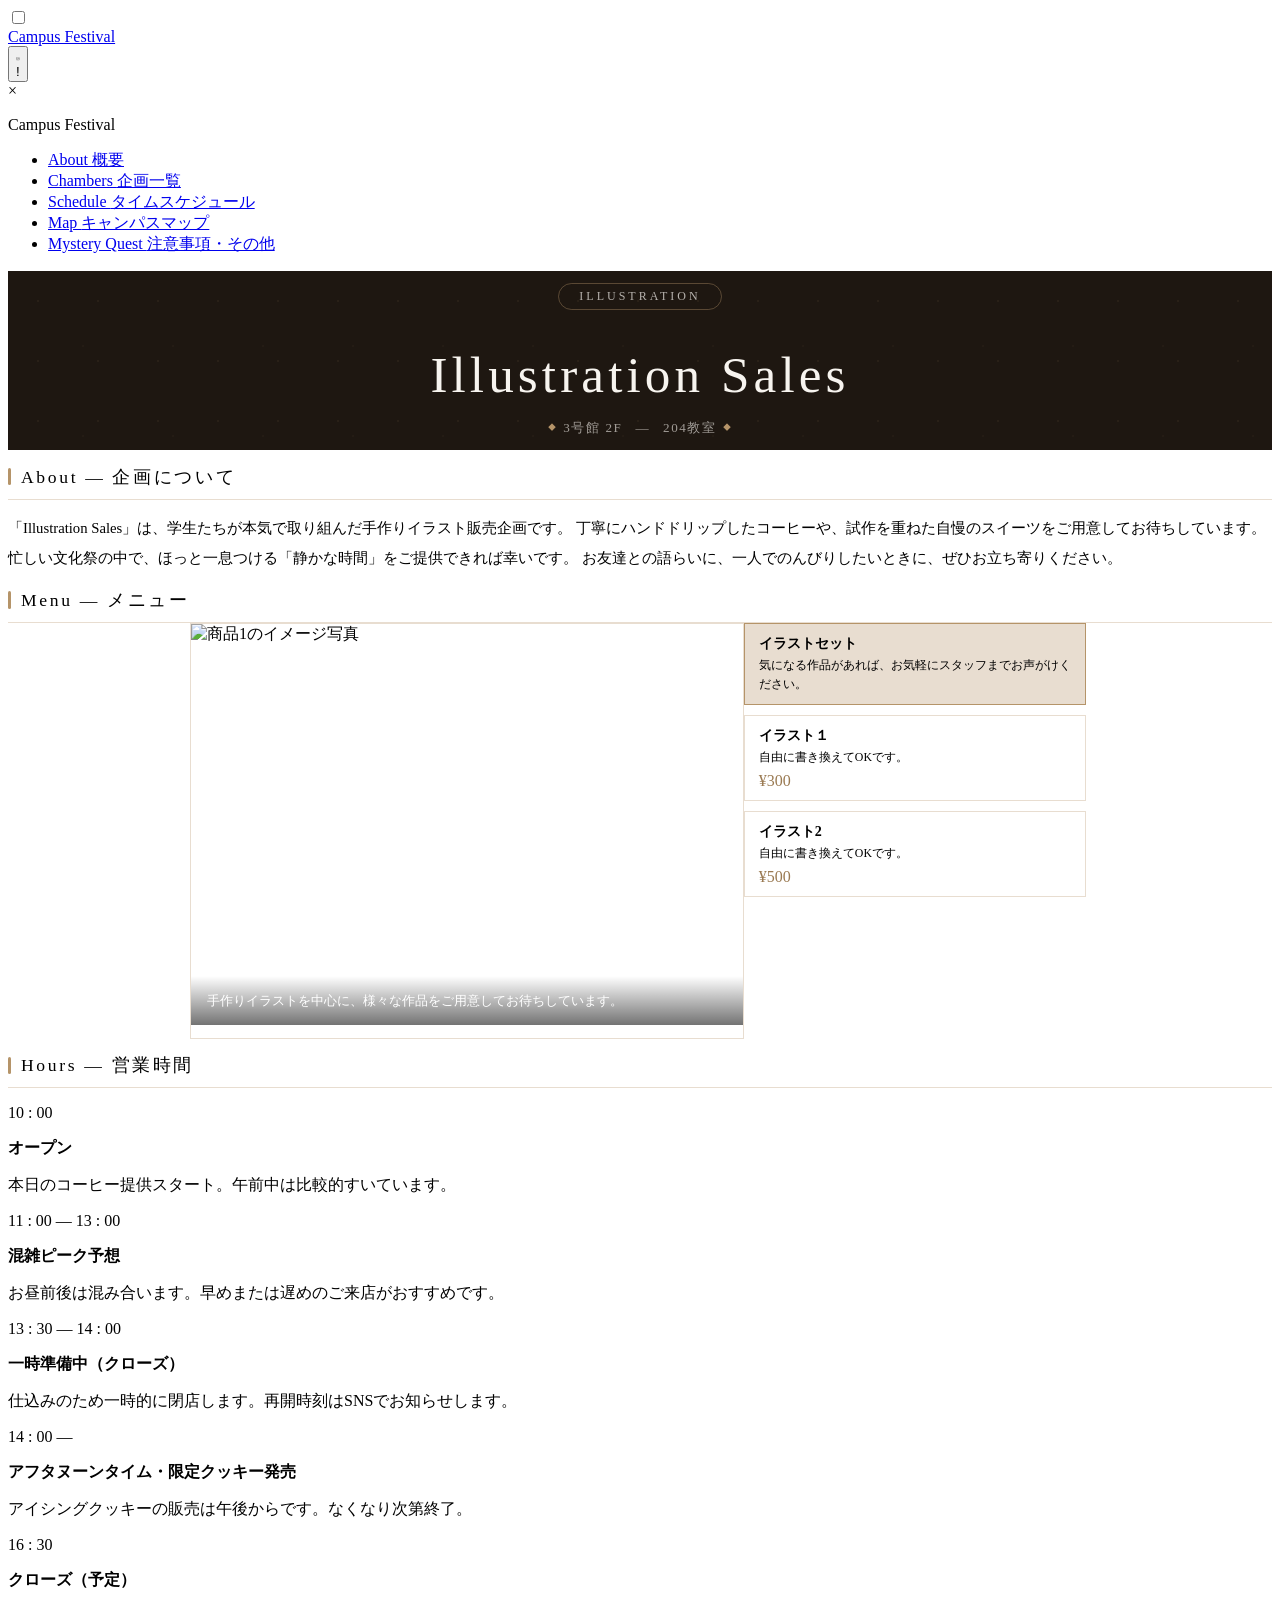
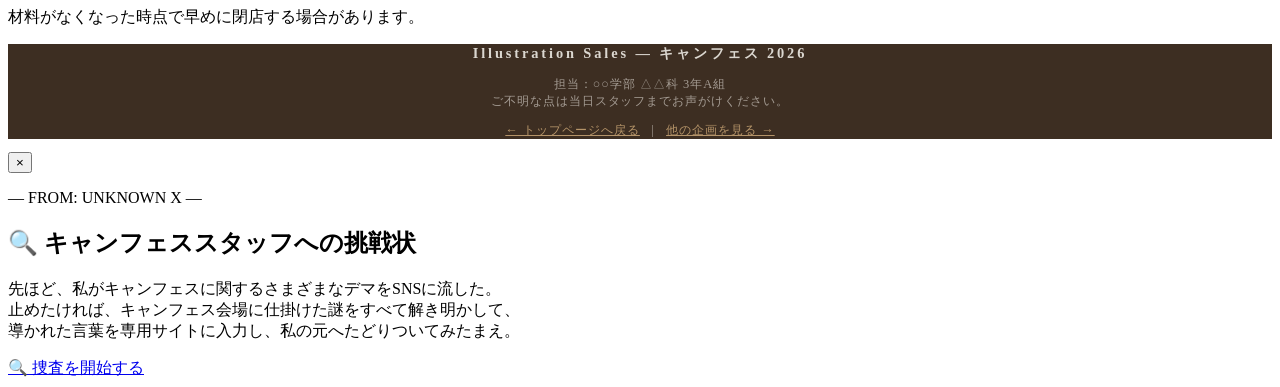
==== pages/art-exhibit/index.html @ 23dd0e2f "手紙アイコン＋モーダルをJS自動生成方式にリファクタリング 各ページに直書きされていたナビアイコン・モーダルHTMLを js/letter-modal.js が実行時に動的生成する方式に変更。ページ全" ====
<!DOCTYPE html>
<html lang="ja">
<head>
  <meta charset="UTF-8">
  <meta name="viewport" content="width=device-width, initial-scale=1.0">
  <!--
  ✏️ 【編集ガイド】meta description
     検索エンジンやSNSでシェアされたときに表示される説明文です。
     企画の内容・場所・見どころを110文字程度で書いてください。
  -->
  <meta name="description" content="Illustration Sales — キャンフェス2026の企画紹介ページ。様々なイラストをご用意してお待ちしています。2階 204教室にてオープン。">

  <!--
  ✏️ 【編集ガイド】ページタイトル
     「企画名 | 文化祭名」の形式で書くと分かりやすいです。
  -->
  <title>Illustration Sales | キャンフェス 2026</title>

  <!--
  ✏️ 【編集ガイド】スタイルシートの読み込み
     ① common.css → サイト全体の共通デザイン（触らなくてOK）
     ② style.css  → このページ専用のスタイル（配色などを変えたいときに編集）

     ★ このページを別のフォルダにコピーした場合は、
       ../../css/common.css のパスが正しいか確認してください。
       （pages/自分のフォルダ名/ に置いた場合は変更不要です）
  -->
  <link rel="stylesheet" href="../../css/common.css">
  <!-- 🔒 触らないでください（全ページ共通・謎解き機能）：封筒モーダルスタイル -->
  <link rel="stylesheet" href="../../css/letter-modal.css">
  <link rel="stylesheet" href="style.css">

  <!--
  ✏️ 【編集ガイド】ヒーロー（タイトル部分）の背景動画
     ① <source src="images/hero-bg.mp4" ...> の部分を、実際の動画ファイルのパスに書き換えてください。
        （動画はこのHTMLと同じ階層に images フォルダを作って入れるのがおすすめです）
     ② poster="images/hero-bg.jpg" は、動画が読み込まれるまでの間に表示される画像です。
        （なくてもOKですが、あると読み込み中も自然に見えます）
     ③ rgba(0, 0, 0, 0.5) の 0.5 の数値（0〜1）を変えると、暗さの濃さを調整できます。
        数値を大きくするほど暗く、小さくするほど明るくなります。
     ④ 動画ファイルは容量が大きくなりがちなので、10MB前後に収まるように
        圧縮・トリミングしておくと表示がスムーズです。
  -->
  <style>
    .page-hero {
      position: relative;
      overflow: hidden;
    }
    .page-hero__bg-video {
      position: absolute;
      top: 50%;
      left: 50%;
      min-width: 100%;
      min-height: 100%;
      width: auto;
      height: auto;
      transform: translate(-50%, -50%);
      object-fit: cover;
      z-index: 0;
      pointer-events: none;
    }
    .page-hero__overlay {
      position: absolute;
      inset: 0;
      background: rgba(0, 0, 0, 0.5);
      z-index: 1;
    }
    .page-hero__tag,
    .page-hero__title,
    .page-hero__place {
      position: relative;
      z-index: 2;
    }
  </style>
</head>
<body>

  <!-- ========================================================
       ナビゲーションバー（ハンバーガーメニュー付き）
       ========================================================
  ✅ 【編集ガイド】
     .site-nav__logo のテキストをサイト名に変えてください。
     ハンバーガーアイコンの構造は変えないでください。
  ======================================================== -->

  <!-- ファイルの先頭には必ずこの非表示チェックボックスを配置してください（メニュー開閉の制御用） -->
  <input type="checkbox" id="nav-toggle" class="nav-toggle" aria-hidden="true">

  <nav class="site-nav" aria-label="サイトナビゲーション">
    <div class="site-nav__inner">
      <!-- サイト名（クリックでトップページへ戻る） -->
      <!-- ✅ ここのテキストを文化祭名に変えてください -->
      <div class="site-nav__logo">
        <a href="../../index.html">Campus Festival</a>
      </div>

      <!-- ハンバーガーアイコン（<label> で checkbox と連動） -->
      <label for="nav-toggle" class="site-nav__hamburger" aria-label="メニューを開く">
        <span></span>
        <span></span>
        <span></span>
      </label>
    </div>
  </nav>

  <!-- メニューパネル（右側からスライドイン） -->
  <div class="nav-menu" role="dialog" aria-modal="true" aria-label="サイトメニュー">
    <!-- ✕ 閉じるボタン -->
    <label for="nav-toggle" class="nav-menu__close" aria-label="メニューを閉じる">×</label>
    <!-- メニュー内のサイト名 -->
    <p class="nav-menu__logo">Campus Festival</p>
    <nav aria-label="バーガーメニュー">
      <ul class="nav-menu__list">
        <!-- ✅ メニュー項目・リンク先は以下を変更してください。
             href はメインページの各セクションへのリンクです。 -->
        <li>
          <a href="../../index.html#top" class="nav-menu__link">
            About
            <span>概要</span>
          </a>
        </li>
        <li>
          <a href="../../index.html#projects" class="nav-menu__link">
            Chambers
            <span>企画一覧</span>
          </a>
        </li>
        <li>
          <a href="../../index.html#schedule" class="nav-menu__link">
            Schedule
            <span>タイムスケジュール</span>
          </a>
        </li>
        <li>
          <a href="../../index.html#map" class="nav-menu__link">
            Map
            <span>キャンパスマップ</span>
          </a>
        </li>
        <li>
          <a href="../../index.html#caution" class="nav-menu__link">
            Mystery Quest
            <span>注意事項・その他</span>
          </a>
        </li>
      </ul>
    </nav>
  </div>
  <!-- /nav-menu -->

  <!-- 背景暗転（クリックでメニューを閉じる） -->
  <label for="nav-toggle" class="nav-menu__backdrop" aria-hidden="true"></label>

  <!-- ========================================================
       企画ヒーローヘッダー
       ========================================================
  ✏️ 【編集ガイド】ヘッダーの変更方法
     以下の3か所を書き換えてください：
     1. .page-hero__tag  → 企画の種類（例：Café / Exhibition / Game）
     2. .page-hero__title → 企画名（日本語・英語どちらでも可）
     3. .page-hero__place → 開催場所（建物・教室番号）

     背景色を変えたいとき → style.css の --page-hero-bg を変更
  ======================================================== -->
  <header class="page-hero" id="top">

    <!-- ✏️ 背景動画（自動再生・音なし・ループ再生の設定です）
         src の部分を実際の動画ファイルのパスに書き換えてください -->
    <video class="page-hero__bg-video" autoplay muted loop playsinline poster="おもろ.png" aria-hidden="true">
      <source src="84984_1280x720.mp4" type="video/mp4">
    </video>

    <!-- 動画を暗くするための半透明レイヤー -->
    <div class="page-hero__overlay" aria-hidden="true"></div>

    <!-- ✏️ 企画の種類タグ（英語表記が映えます） -->
    <p class="page-hero__tag">Illustration</p>

    <!-- ✏️ 企画名（自分の企画名に変えてください） -->
    <h1 class="page-hero__title">Illustration Sales</h1>

    <!-- ✏️ 開催場所 -->
    <p class="page-hero__place">3号館 2F &ensp;—&ensp; 204教室</p>

  </header>

  <!-- ========================================================
       メインコンテンツ
  ======================================================== -->
  <main>

    <!-- ========================================================
         ① 企画概要・紹介文
         ========================================================
    ✏️ 【編集ガイド】紹介文
       100〜200文字を目安に、企画の魅力を自由に書いてください。
       複数の段落に分けたい場合は <p>〜</p> を増やしてください。
    ======================================================== -->
    <section class="section about-section" id="about">
      <div class="container">

        <!-- ✏️ 見出しを変えてください（または削除してもOK） -->
        <h2 class="page-section-title">About — 企画について</h2>

        <!-- ✏️ ここに紹介文を書いてください（100〜200文字程度） -->
        <p class="about-text">
          「Illustration Sales」は、学生たちが本気で取り組んだ手作りイラスト販売企画です。
          丁寧にハンドドリップしたコーヒーや、試作を重ねた自慢のスイーツをご用意してお待ちしています。
          忙しい文化祭の中で、ほっと一息つける「静かな時間」をご提供できれば幸いです。
          お友達との語らいに、一人でのんびりしたいときに、ぜひお立ち寄りください。
        </p>
        <!-- ✏️ ここまでが紹介文です -->

      </div>
    </section>

    <!-- ========================================================
         ② メニュー・イラストショーケース
            （左：大きい画像 / 右：選べるボタン一覧）
         ========================================================
    ✏️ 【編集ガイド】画像の入れ方
       ① 画像ファイル（jpg / png / gif など）を用意して、
          このHTMLファイルと同じ階層に置いてください。
          （images フォルダを作ってその中に入れるのがおすすめです。
            例：images/item1.jpg）
       ② 右側の各ボタン（.illust-btn）の data-img="ここ" の部分を、
          用意した画像のファイル名・パスに書き換えてください。
          例）images フォルダに item1.jpg を入れた場合：
              data-img="images/item1.jpg"
       ③ data-alt="" の中は、画像が表示されないときに代わりに
          読み上げ・表示される説明文です。画像の内容に合わせて変えてください。

    ✏️ 【編集ガイド】ボタンの中身（商品名・説明・値段）
       .illust-btn__name  → 商品名
       .illust-btn__desc  → 説明文（不要なら削除OK）
       .illust-btn__price → 値段（不要なら削除OK）

    ✏️ 【編集ガイド】商品（ボタン）を増やしたいとき
       .illust-btn のブロックをまるごとコピーして、
       .illust-showcase__list の中に追加してください。
       一番最初のボタンが、最初に表示される画像になります。

       ボタンをクリック（タップ）すると、左側の大きい画像が
       フワッと切り替わります。
    ======================================================== -->
    <section class="section menu-section" id="menu">
      <div class="container">

        <h2 class="page-section-title">Menu — メニュー</h2>

        <div class="illust-showcase" id="illustShowcase">

          <!-- 左：選ばれている作品を大きく表示するエリア -->
          <div class="illust-showcase__display">
            <img id="illustShowcaseImg" src="c.gif" alt="商品1のイメージ写真">
            <p class="illust-showcase__caption" id="illustShowcaseCaption">
              手作りイラストを中心に、様々な作品をご用意してお待ちしています。
            </p>
          </div>

          <!-- 右：作品を選ぶボタン一覧（クリックで左の画像が切り替わります） -->
          <div class="illust-showcase__list">

            <!-- ============ 商品1（最初に表示される画像） ============ -->
            <button type="button" class="illust-btn is-active"
                    data-img="c.gif"
                    data-alt="商品1のイメージ写真"
                    data-caption="手作りイラストを中心に、様々な作品をご用意してお待ちしています。">
              <span class="illust-btn__name">イラストセット</span>
              <span class="illust-btn__desc">気になる作品があれば、お気軽にスタッフまでお声がけください。</span>
            </button>
            <!-- ============ / 商品1 ============ -->

            <!-- ============ 商品2 ============ -->
            <button type="button" class="illust-btn"
                    data-img="fate UBW_upscaled.jpg"
                    data-alt="商品2のイメージ写真"
                    data-caption="人気作品のひとつです。自由に書き換えてOKです。">
              <span class="illust-btn__name">イラスト１</span>
              <span class="illust-btn__desc">自由に書き換えてOKです。</span>
              <span class="illust-btn__price">¥300</span>
            </button>
            <!-- ============ / 商品2 ============ -->

            <!-- ============ 商品3 ============ -->
            <button type="button" class="illust-btn"
                    data-img="ﾄﾞﾊﾟｶﾞｷ.png"
                    data-alt="商品3のイメージ写真"
                    data-caption="こちらもおすすめの一枚です。自由に書き換えてOKです。">
              <span class="illust-btn__name">イラスト2</span>
              <span class="illust-btn__desc">自由に書き換えてOKです。</span>
              <span class="illust-btn__price">¥500</span>
            </button>
            <!-- ============ / 商品3 ============ -->

          </div><!-- /.illust-showcase__list -->

        </div><!-- /.illust-showcase -->

      </div>
    </section>
    <!-- ========================================================
         ④ 営業タイムスケジュール
         ========================================================
    ✏️ 【編集ガイド】タイムスケジュール
       .timeline__item のブロックをコピーして項目を追加できます。
       .timeline__time → 時刻を変更
       <strong> → イベント名を変更
       <p> → 説明文を変更（不要なら削除OK）

       ハイライト（目立たせる）にしたい項目には
       class="timeline__item--highlight" を追加してください。
    ======================================================== -->
    <section class="section" id="hours" style="background-color: var(--color-bg-dark);">
      <div class="container">

        <h2 class="page-section-title">Hours — 営業時間</h2>

        <div class="timeline">

          <!-- ✏️ 以下の項目を営業スケジュールに書き換えてください -->

          <div class="timeline__item timeline__item--highlight">
            <!-- ✏️ 時刻 -->
            <p class="timeline__time">10 : 00</p>
            <div class="timeline__body">
              <!-- ✏️ イベント名 -->
              <strong>オープン</strong>
              <!-- ✏️ 説明文（不要なら削除） -->
              <p>本日のコーヒー提供スタート。午前中は比較的すいています。</p>
            </div>
          </div>

          <div class="timeline__item">
            <p class="timeline__time">11 : 00 — 13 : 00</p>
            <div class="timeline__body">
              <strong>混雑ピーク予想</strong>
              <p>お昼前後は混み合います。早めまたは遅めのご来店がおすすめです。</p>
            </div>
          </div>

          <div class="timeline__item">
            <p class="timeline__time">13 : 30 — 14 : 00</p>
            <div class="timeline__body">
              <strong>一時準備中（クローズ）</strong>
              <p>仕込みのため一時的に閉店します。再開時刻はSNSでお知らせします。</p>
            </div>
          </div>

          <div class="timeline__item">
            <p class="timeline__time">14 : 00 —</p>
            <div class="timeline__body">
              <strong>アフタヌーンタイム・限定クッキー発売</strong>
              <p>アイシングクッキーの販売は午後からです。なくなり次第終了。</p>
            </div>
          </div>

          <div class="timeline__item timeline__item--highlight">
            <p class="timeline__time">16 : 30</p>
            <div class="timeline__body">
              <strong>クローズ（予定）</strong>
              <p>材料がなくなった時点で早めに閉店する場合があります。</p>
            </div>
          </div>

        </div><!-- /.timeline -->
      </div>
    </section>

  </main>

  <!-- ========================================================
       フッター
       ========================================================
  ✏️ 【編集ガイド】フッター
     企画名・担当クラス・担当者名などに変えてください。
  ======================================================== -->
  <footer class="page-footer">

    <!-- ✏️ 企画名 -->
    <strong>Illustration Sales — キャンフェス 2026</strong>

    <!-- ✏️ 担当チーム情報（不要なら削除してください） -->
    <p style="margin-bottom: 10px;">
      担当：○○学部 △△科 3年A組<br>
      ご不明な点は当日スタッフまでお声がけください。
    </p>

    <p>
      <a href="../../index.html">← トップページへ戻る</a>
      &ensp;|&ensp;
      <a href="../../index.html#projects">他の企画を見る →</a>
    </p>

  </footer>

  <!--
  ✏️ イラストショーケースの動作用スクリプト
     右側のボタン（.illust-btn）をクリックすると、左側の
     大きい画像・キャプションが切り替わります。基本的に触らなくてOKです。
  -->
  <script>
    (function () {
      const display = document.getElementById('illustShowcaseImg');
      const caption = document.getElementById('illustShowcaseCaption');
      const buttons = document.querySelectorAll('.illust-btn');

      buttons.forEach(function (btn) {
        btn.addEventListener('click', function () {
          const img = btn.getAttribute('data-img');
          const alt = btn.getAttribute('data-alt') || '';
          const cap = btn.getAttribute('data-caption') || '';

          // ボタンの見た目（選択中の状態）を切り替え
          buttons.forEach(function (b) { b.classList.remove('is-active'); });
          btn.classList.add('is-active');

          // 左側の画像・キャプションを切り替え（CSS側でフワッと表示されます）
          if (img) {
            display.src = img;
            display.alt = alt;
          }
          if (caption) {
            caption.textContent = cap;
          }
        });
      });
    })();
  </script>

  <!--
  メニュー自動クローズ JS の読み込み
  ✅ 【編集ガイド】
     このファイルは触らないでください。
     メニュー内のリンクをタップしたときにメニューを自動で閉じます。
  -->
  <script src="../../js/menu.js"></script>

  <!-- 🔒 触らないでください（全ページ共通・謎解き機能）：封筒モーダル JS（アイコン・モーダルもこのJSが自動生成します） -->
  <script src="../../js/letter-modal.js"></script>

</body>
</html>
---- pages/art-exhibit/style.css ----
/*
============================================================
  style.css — 企画紹介ページ 独自スタイル
============================================================
  このファイルは企画ページ専用のスタイルです。
  共通の common.css を読み込んだ上で、
  このページだけのデザインを追加・上書きしています。

  ✏️ 【カスタマイズガイド】
     このページのデザインを変えるには :root { } の
     CSS変数を変えるのが一番簡単です。
     色・フォントを変えると、ページの雰囲気がガラッと変わります！
============================================================
*/

/* ============================================================
   1. このページ専用のカラー変数（上書き・追加）
   ============================================================
   ✏️ ここを変えると → このページの配色が一括で変わります！
      common.css の変数も引き継いでいます。
   ============================================================ */
:root {
  /* このページのアクセントカラー
     → common.css の --color-accent と同じブロンズゴールドですが、
        変えればこのページだけ違う色にできます */
  --page-accent:       #B59469;
  --page-accent-dark:  #9A7A52;
  --page-accent-pale:  #E8DDD0;

  /* 企画ヘッダーの背景色
     ✏️ ここを変えると企画ページのヘッダー背景色が変わります */
  --page-hero-bg:      #3D2E22;  /* 深いチョコレートブラウン */
  --page-hero-text:    #F7F4EF;  /* 羊皮紙ベージュ（ヘッダーのテキスト色） */
}

/* ============================================================
   2. 企画ページ ヒーローヘッダー
   ============================================================ */
.page-hero {
  background-color: var(--page-hero-bg);
  /* 微細なドット装飾（背景テクスチャ） */
  background-image:
    radial-gradient(circle, rgba(181,148,105,0.18) 1px, transparent 1px),
    radial-gradient(circle, rgba(181,148,105,0.10) 1px, transparent 1px);
  background-size: 60px 60px, 90px 90px;
  background-position: 0 0, 30px 30px;
  padding: var(--space-xl) var(--space-sm) var(--space-lg);
  text-align: center;
}

/* ヘッダー内の「企画種別」タグ（例：Café / Exhibition） */
.page-hero__tag {
  display: inline-block;
  border: 1px solid rgba(181,148,105,0.4);
  border-radius: 999px;
  padding: 5px 20px;
  font-family: var(--font-display);
  font-size: 0.75rem;
  letter-spacing: 0.25em;
  color: rgba(247,244,239,0.7);
  margin-bottom: var(--space-sm);
  text-transform: uppercase;
}

/* 企画名（大見出し） */
.page-hero__title {
  font-family: var(--font-display);
  font-size: clamp(1.8rem, 7vw, 3.2rem);
  font-weight: 300;
  letter-spacing: 0.08em;
  color: var(--page-hero-text);
  line-height: 1.2;
  margin-bottom: 10px;
}

/* 開催場所 */
.page-hero__place {
  font-size: 0.82rem;
  color: rgba(247,244,239,0.6);
  letter-spacing: 0.12em;
  display: flex;
  align-items: center;
  justify-content: center;
  gap: 6px;
}
.page-hero__place::before {
  content: '◆';
  font-size: 0.5rem;
  color: var(--page-accent);
}
.page-hero__place::after {
  content: '◆';
  font-size: 0.5rem;
  color: var(--page-accent);
}

/* ============================================================
   3. セクション見出し（企画ページ用）
   ============================================================ */
.page-section-title {
  font-family: var(--font-display);
  font-size: 1.1rem;
  font-weight: 400;
  letter-spacing: 0.15em;
  color: var(--color-text);
  border-bottom: 1px solid var(--page-accent-pale);
  padding-bottom: 10px;
  margin-bottom: var(--space-sm);
  display: flex;
  align-items: center;
  gap: 10px;
}
/* 見出し左の縦線アクセント */
.page-section-title::before {
  content: '';
  display: inline-block;
  width: 3px;
  height: 1em;
  background-color: var(--page-accent);
  border-radius: 2px;
  flex-shrink: 0;
}

/* ============================================================
   4. 企画概要・紹介文
   ============================================================ */
.about-section {
  background-color: var(--color-bg);
}

.about-text {
  font-size: 0.92rem;
  line-height: 2;
  color: var(--color-text);
}

/* ============================================================
   5. メニュー・サービス内容
   ============================================================ */
.menu-section {
  background-color: var(--color-bg-dark);
}

.menu-list {
  display: flex;
  flex-direction: column;
  gap: var(--space-sm);
}

.menu-item {
  display: flex;
  gap: var(--space-sm);
  background-color: var(--color-bg-card);
  border: 1px solid var(--page-accent-pale);
  border-radius: var(--radius-md);
  overflow: hidden;
  transition: box-shadow 0.2s ease;
}
.menu-item:hover {
  box-shadow: var(--shadow-sm);
}

/* 商品画像エリア */
.menu-item__img-wrap {
  width: 110px;
  flex-shrink: 0;
  background-color: var(--color-bg-dark);
  display: flex;
  align-items: center;
  justify-content: center;
  font-size: 2.5rem;
  /* 画像がないときのプレースホルダー色 */
  color: var(--page-accent-pale);
}
.menu-item__img-wrap img {
  width: 100%;
  height: 100%;
  object-fit: cover;
}

/* スマホでは画像を上部に広げる */
@media (max-width: 400px) {
  .menu-item {
    flex-direction: column;
  }
  .menu-item__img-wrap {
    width: 100%;
    height: 140px;
  }
}

.menu-item__body {
  padding: 14px 14px 14px 0;
  flex: 1;
  display: flex;
  flex-direction: column;
  justify-content: center;
  gap: 4px;
}

/* 商品名 */
.menu-item__name {
  font-size: 1rem;
  font-weight: 600;
  color: var(--color-text);
}

/* 商品の説明 */
.menu-item__desc {
  font-size: 0.8rem;
  color: var(--color-text-sub);
  line-height: 1.7;
}

/* 値段 */
.menu-item__price {
  font-family: var(--font-display);
  font-size: 1.15rem;
  font-weight: 500;
  color: var(--page-accent-dark);
  margin-top: 4px;
}
.menu-item__price small {
  font-size: 0.72rem;
  font-family: var(--font-body);
  color: var(--color-text-muted);
}

/* ============================================================
   6. アレルギー情報テーブル
   ============================================================ */
.allergy-section {
  background-color: var(--color-bg);
}

.allergy-note {
  font-size: 0.8rem;
  color: var(--color-text-sub);
  line-height: 1.8;
  padding: 12px 14px;
  border-left: 3px solid var(--page-accent);
  background-color: var(--color-bg-card);
  border-radius: 0 var(--radius-sm) var(--radius-sm) 0;
  margin-bottom: var(--space-sm);
}

/* スマホで横スクロールできるようにするラッパー */
.table-scroll {
  overflow-x: auto;
  -webkit-overflow-scrolling: touch;
  border-radius: var(--radius-sm);
  border: 1px solid var(--page-accent-pale);
}

.allergy-table {
  width: 100%;
  min-width: 360px; /* この幅未満でスクロール発動 */
  border-collapse: collapse;
  font-size: 0.83rem;
  background-color: var(--color-bg-card);
}

.allergy-table th,
.allergy-table td {
  padding: 10px 14px;
  text-align: center;
  border-bottom: 1px solid var(--page-accent-pale);
}

.allergy-table thead {
  background-color: var(--page-hero-bg);
}
.allergy-table thead th {
  color: rgba(247,244,239,0.8);
  font-weight: 500;
  font-size: 0.75rem;
  letter-spacing: 0.08em;
  white-space: nowrap;
}
.allergy-table thead th:first-child {
  text-align: left;
}

.allergy-table tbody tr:last-child td {
  border-bottom: none;
}
.allergy-table tbody tr:hover {
  background-color: var(--color-bg-dark);
}

.allergy-table td:first-child {
  text-align: left;
  font-weight: 500;
  color: var(--color-text);
  white-space: nowrap;
}

/* アレルゲン「あり」 */
.allergy--yes {
  color: #8B2500;
  font-weight: 700;
}
/* アレルゲン「なし」 */
.allergy--no {
  color: var(--color-text-muted);
}
/* 「要確認」 */
.allergy--check {
  color: #7A5C00;
}

/* ============================================================
   7. メインページへ戻るリンク
   ============================================================ */
.back-nav {
  padding: var(--space-sm) 0;
  background-color: var(--color-bg-dark);
  border-bottom: 1px solid var(--page-accent-pale);
}
.back-nav__link {
  display: inline-flex;
  align-items: center;
  gap: 6px;
  font-size: 0.8rem;
  letter-spacing: 0.1em;
  color: var(--color-text-sub);
}
.back-nav__link:hover {
  color: var(--color-text);
}
.back-nav__arrow {
  font-size: 0.9rem;
}

/* ============================================================
   8. 企画ページ フッター
   ============================================================ */
.page-footer {
  background-color: var(--page-hero-bg);
  color: rgba(247,244,239,0.55);
  text-align: center;
  padding: var(--space-md) var(--space-sm);
  font-size: 0.78rem;
  letter-spacing: 0.08em;
}
.page-footer strong {
  display: block;
  font-family: var(--font-display);
  font-size: 0.9rem;
  color: rgba(247,244,239,0.85);
  letter-spacing: 0.2em;
  margin-bottom: 8px;
}
.page-footer a {
  color: var(--page-accent);
}

/* ============================================================
   9. ページを開いたときの登場アニメーション
   ============================================================
   ✏️ 【カスタマイズガイド】
      ヒーローヘッダーの各要素が、少しずつ時間差（delay）で
      フワッと下から浮き上がるように表示されます。
      ・動きの速さを変えたい → animation の秒数（例: .8s）を調整
      ・出てくるタイミングをずらしたい → animation-delay の秒数を調整
      ・動きの向きを変えたい → @keyframes 内の translateY の数値を調整
   ============================================================ */
@keyframes heroFadeUp {
  from {
    opacity: 0;
    transform: translateY(22px);
  }
  to {
    opacity: 1;
    transform: translateY(0);
  }
}

.page-hero__tag {
  animation: heroFadeUp 0.8s cubic-bezier(0.22, 1, 0.36, 1) both;
  animation-delay: 0.1s;
}
.page-hero__title {
  animation: heroFadeUp 0.9s cubic-bezier(0.22, 1, 0.36, 1) both;
  animation-delay: 0.25s;
}
.page-hero__place {
  animation: heroFadeUp 0.8s cubic-bezier(0.22, 1, 0.36, 1) both;
  animation-delay: 0.45s;
}
/* 背景動画もふわっと明るくなりながら登場 */
.page-hero__bg-video {
  animation: heroBgReveal 1.4s ease both;
}
@keyframes heroBgReveal {
  from {
    opacity: 0;
    transform: translate(-50%, -50%) scale(1.08);
  }
  to {
    opacity: 1;
    transform: translate(-50%, -50%) scale(1);
  }
}

/* 動きを苦手とするユーザー向けの配慮（OS設定でアニメーション抑制がONの場合） */
@media (prefers-reduced-motion: reduce) {
  .page-hero__tag,
  .page-hero__title,
  .page-hero__place,
  .page-hero__bg-video {
    animation: none !important;
    transition: none !important;
    opacity: 1 !important;
    transform: none !important;
  }
}

/* ============================================================
   10. イラストショーケース（左：大きい画像 / 右：選択ボタン）
   ============================================================
   ✏️ 【カスタマイズガイド】
      右側のボタン（.illust-btn）をクリックすると、左側の
      大きい画像（.illust-showcase__display 内の img）が
      切り替わります。
      ・ボタンを増やしたい → index.html 側で .illust-btn を
        コピーして追加してください（data-img属性に画像パスを指定）。
      ・選ばれているボタンの色を変えたい → .illust-btn.is-active
        の background-color / border-color を調整してください。
   ============================================================ */
.illust-showcase {
  display: grid;
  grid-template-columns: minmax(0, 1.6fr) minmax(200px, 1fr);
  gap: var(--space-sm);
  max-width: 900px;
  margin: 0 auto;
}

.illust-showcase__display {
  position: relative;
  aspect-ratio: 4 / 3;
  border-radius: var(--radius-md);
  overflow: hidden;
  border: 1px solid var(--page-accent-pale);
  background-color: var(--color-bg-dark);
}
.illust-showcase__display img {
  width: 100%;
  height: 100%;
  object-fit: cover;
  display: block;
  animation: illustFadeIn 0.5s ease;
}
@keyframes illustFadeIn {
  from {
    opacity: 0;
    transform: scale(1.03);
  }
  to {
    opacity: 1;
    transform: scale(1);
  }
}

.illust-showcase__caption {
  position: absolute;
  left: 0;
  right: 0;
  bottom: 0;
  padding: 14px 16px;
  background: linear-gradient(to top, rgba(0, 0, 0, 0.55), rgba(0, 0, 0, 0));
  color: #fff;
  font-size: 0.82rem;
  line-height: 1.6;
}

.illust-showcase__list {
  align-self: stretch;
  display: flex;
  flex-direction: column;
  gap: 10px;
  overflow-y: auto;
  padding-right: 4px;
}

.illust-btn {
  display: flex;
  flex-direction: column;
  align-items: flex-start;
  gap: 3px;
  width: 100%;
  text-align: left;
  font-family: var(--font-body);
  background-color: var(--color-bg-card);
  border: 1px solid var(--page-accent-pale);
  border-radius: var(--radius-sm);
  padding: 10px 14px;
  cursor: pointer;
  transition: box-shadow 0.2s ease, border-color 0.2s ease, background-color 0.2s ease, transform 0.2s ease;
}
.illust-btn:hover {
  box-shadow: var(--shadow-sm);
  transform: translateY(-1px);
}
.illust-btn.is-active {
  border-color: var(--page-accent);
  background-color: var(--page-accent-pale);
}
.illust-btn__name {
  font-size: 0.88rem;
  font-weight: 600;
  color: var(--color-text);
}
.illust-btn__desc {
  font-size: 0.74rem;
  color: var(--color-text-sub);
  line-height: 1.6;
}
.illust-btn__price {
  font-family: var(--font-display);
  font-size: 1rem;
  font-weight: 500;
  color: var(--page-accent-dark);
  margin-top: 2px;
}

/* スマホでは画像を上・ボタンを横スクロールの列にする */
@media (max-width: 700px) {
  .illust-showcase {
    grid-template-columns: 1fr;
  }
  .illust-showcase__display {
    aspect-ratio: 3 / 2;
  }
  .illust-showcase__list {
    flex-direction: row;
    align-self: auto;
    overflow-x: auto;
    overflow-y: visible;
    padding-right: 0;
    padding-bottom: 6px;
    -webkit-overflow-scrolling: touch;
  }
  .illust-btn {
    flex: 0 0 190px;
  }
}
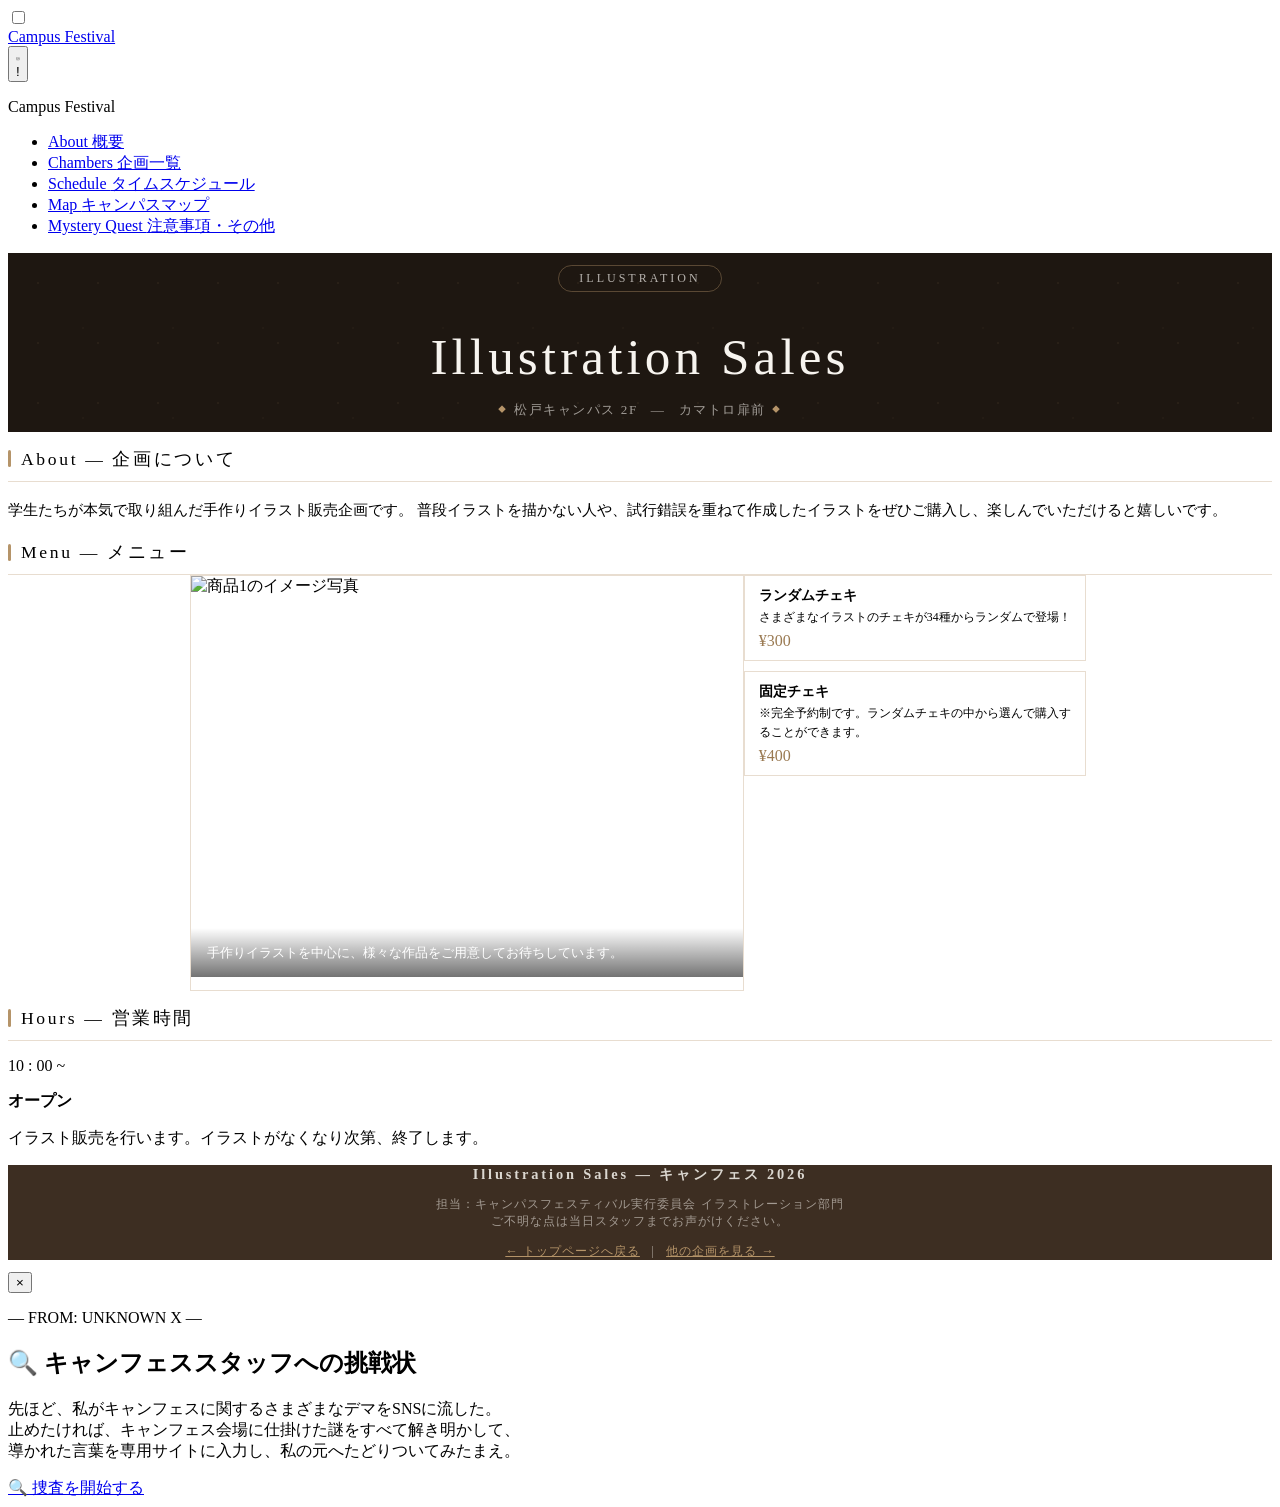
==== commit d6d3f6ed: "フォトスポットページを実装、イラスト（アート展示）ページを更新 企画班から届いた最新版コードを統合。 - フォトスポット：これまでスタブ（コンセプトカフェのテンプレート未編集）   だった pages" ====
--- a/pages/art-exhibit/index.html
+++ b/pages/art-exhibit/index.html
@@ -3,15 +3,15 @@
 <head>
   <meta charset="UTF-8">
   <meta name="viewport" content="width=device-width, initial-scale=1.0">
-  <!--
+  <!--　
   ✏️ 【編集ガイド】meta description
      検索エンジンやSNSでシェアされたときに表示される説明文です。
      企画の内容・場所・見どころを110文字程度で書いてください。
   -->
-  <meta name="description" content="Illustration Sales — キャンフェス2026の企画紹介ページ。様々なイラストをご用意してお待ちしています。2階 204教室にてオープン。">
-
-  <!--
-  ✏️ 【編集ガイド】ページタイトル
+  <meta name="description" content="Illustration Sales — キャンフェス2026の企画紹介ページ。様々なイラストをご用意してお待ちしています。2階 カマトロ扉前にてオープン。">
+
+  <!--
+  ✏️ 【編集ガイド】ページタイトル　
      「企画名 | 文化祭名」の形式で書くと分かりやすいです。
   -->
   <title>Illustration Sales | キャンフェス 2026</title>
@@ -93,7 +93,6 @@
       <div class="site-nav__logo">
         <a href="../../index.html">Campus Festival</a>
       </div>
-
       <!-- ハンバーガーアイコン（<label> で checkbox と連動） -->
       <label for="nav-toggle" class="site-nav__hamburger" aria-label="メニューを開く">
         <span></span>
@@ -106,7 +105,7 @@
   <!-- メニューパネル（右側からスライドイン） -->
   <div class="nav-menu" role="dialog" aria-modal="true" aria-label="サイトメニュー">
     <!-- ✕ 閉じるボタン -->
-    <label for="nav-toggle" class="nav-menu__close" aria-label="メニューを閉じる">×</label>
+    <label for="nav-toggle" class="nav-menu__close" aria-label="メニューを閉じる"></label>
     <!-- メニュー内のサイト名 -->
     <p class="nav-menu__logo">Campus Festival</p>
     <nav aria-label="バーガーメニュー">
@@ -167,7 +166,7 @@
     <!-- ✏️ 背景動画（自動再生・音なし・ループ再生の設定です）
          src の部分を実際の動画ファイルのパスに書き換えてください -->
     <video class="page-hero__bg-video" autoplay muted loop playsinline poster="おもろ.png" aria-hidden="true">
-      <source src="84984_1280x720.mp4" type="video/mp4">
+      <source src=".png" type="video/mp4">
     </video>
 
     <!-- 動画を暗くするための半透明レイヤー -->
@@ -180,7 +179,7 @@
     <h1 class="page-hero__title">Illustration Sales</h1>
 
     <!-- ✏️ 開催場所 -->
-    <p class="page-hero__place">3号館 2F &ensp;—&ensp; 204教室</p>
+    <p class="page-hero__place">松戸キャンパス 2F &ensp;—&ensp; カマトロ扉前</p>
 
   </header>
 
@@ -204,10 +203,8 @@
 
         <!-- ✏️ ここに紹介文を書いてください（100〜200文字程度） -->
         <p class="about-text">
-          「Illustration Sales」は、学生たちが本気で取り組んだ手作りイラスト販売企画です。
-          丁寧にハンドドリップしたコーヒーや、試作を重ねた自慢のスイーツをご用意してお待ちしています。
-          忙しい文化祭の中で、ほっと一息つける「静かな時間」をご提供できれば幸いです。
-          お友達との語らいに、一人でのんびりしたいときに、ぜひお立ち寄りください。
+          学生たちが本気で取り組んだ手作りイラスト販売企画です。
+          普段イラストを描かない人や、試行錯誤を重ねて作成したイラストをぜひご購入し、楽しんでいただけると嬉しいです。
         </p>
         <!-- ✏️ ここまでが紹介文です -->
 
@@ -252,7 +249,7 @@
 
           <!-- 左：選ばれている作品を大きく表示するエリア -->
           <div class="illust-showcase__display">
-            <img id="illustShowcaseImg" src="c.gif" alt="商品1のイメージ写真">
+            <img id="illustShowcaseImg" src="" alt="商品1のイメージ写真">
             <p class="illust-showcase__caption" id="illustShowcaseCaption">
               手作りイラストを中心に、様々な作品をご用意してお待ちしています。
             </p>
@@ -260,36 +257,25 @@
 
           <!-- 右：作品を選ぶボタン一覧（クリックで左の画像が切り替わります） -->
           <div class="illust-showcase__list">
-
-            <!-- ============ 商品1（最初に表示される画像） ============ -->
-            <button type="button" class="illust-btn is-active"
-                    data-img="c.gif"
-                    data-alt="商品1のイメージ写真"
-                    data-caption="手作りイラストを中心に、様々な作品をご用意してお待ちしています。">
-              <span class="illust-btn__name">イラストセット</span>
-              <span class="illust-btn__desc">気になる作品があれば、お気軽にスタッフまでお声がけください。</span>
-            </button>
-            <!-- ============ / 商品1 ============ -->
-
             <!-- ============ 商品2 ============ -->
             <button type="button" class="illust-btn"
-                    data-img="fate UBW_upscaled.jpg"
+                    data-img="comingsoon.jpeg"
                     data-alt="商品2のイメージ写真"
-                    data-caption="人気作品のひとつです。自由に書き換えてOKです。">
-              <span class="illust-btn__name">イラスト１</span>
-              <span class="illust-btn__desc">自由に書き換えてOKです。</span>
+                    data-caption="さまざまなイラストのチェキが34種からランダムで登場！">
+              <span class="illust-btn__name">ランダムチェキ</span>
+              <span class="illust-btn__desc">さまざまなイラストのチェキが34種からランダムで登場！</span>
               <span class="illust-btn__price">¥300</span>
             </button>
             <!-- ============ / 商品2 ============ -->
 
             <!-- ============ 商品3 ============ -->
             <button type="button" class="illust-btn"
-                    data-img="ﾄﾞﾊﾟｶﾞｷ.png"
+                    data-img="comingsoon.jpeg"
                     data-alt="商品3のイメージ写真"
-                    data-caption="こちらもおすすめの一枚です。自由に書き換えてOKです。">
-              <span class="illust-btn__name">イラスト2</span>
-              <span class="illust-btn__desc">自由に書き換えてOKです。</span>
-              <span class="illust-btn__price">¥500</span>
+                    data-caption="ランダムチェキの中から選んで購入することができます。">
+              <span class="illust-btn__name">固定チェキ</span>
+              <span class="illust-btn__desc">※完全予約制です。ランダムチェキの中から選んで購入することができます。</span>
+              <span class="illust-btn__price">¥400</span>
             </button>
             <!-- ============ / 商品3 ============ -->
 
@@ -322,47 +308,14 @@
 
           <div class="timeline__item timeline__item--highlight">
             <!-- ✏️ 時刻 -->
-            <p class="timeline__time">10 : 00</p>
+            <p class="timeline__time">10 : 00 ~</p>
             <div class="timeline__body">
               <!-- ✏️ イベント名 -->
               <strong>オープン</strong>
               <!-- ✏️ 説明文（不要なら削除） -->
-              <p>本日のコーヒー提供スタート。午前中は比較的すいています。</p>
+              <p>イラスト販売を行います。イラストがなくなり次第、終了します。</p>
             </div>
           </div>
-
-          <div class="timeline__item">
-            <p class="timeline__time">11 : 00 — 13 : 00</p>
-            <div class="timeline__body">
-              <strong>混雑ピーク予想</strong>
-              <p>お昼前後は混み合います。早めまたは遅めのご来店がおすすめです。</p>
-            </div>
-          </div>
-
-          <div class="timeline__item">
-            <p class="timeline__time">13 : 30 — 14 : 00</p>
-            <div class="timeline__body">
-              <strong>一時準備中（クローズ）</strong>
-              <p>仕込みのため一時的に閉店します。再開時刻はSNSでお知らせします。</p>
-            </div>
-          </div>
-
-          <div class="timeline__item">
-            <p class="timeline__time">14 : 00 —</p>
-            <div class="timeline__body">
-              <strong>アフタヌーンタイム・限定クッキー発売</strong>
-              <p>アイシングクッキーの販売は午後からです。なくなり次第終了。</p>
-            </div>
-          </div>
-
-          <div class="timeline__item timeline__item--highlight">
-            <p class="timeline__time">16 : 30</p>
-            <div class="timeline__body">
-              <strong>クローズ（予定）</strong>
-              <p>材料がなくなった時点で早めに閉店する場合があります。</p>
-            </div>
-          </div>
-
         </div><!-- /.timeline -->
       </div>
     </section>
@@ -382,7 +335,7 @@
 
     <!-- ✏️ 担当チーム情報（不要なら削除してください） -->
     <p style="margin-bottom: 10px;">
-      担当：○○学部 △△科 3年A組<br>
+      担当：キャンパスフェスティバル実行委員会 イラストレーション部門<br>
       ご不明な点は当日スタッフまでお声がけください。
     </p>
 
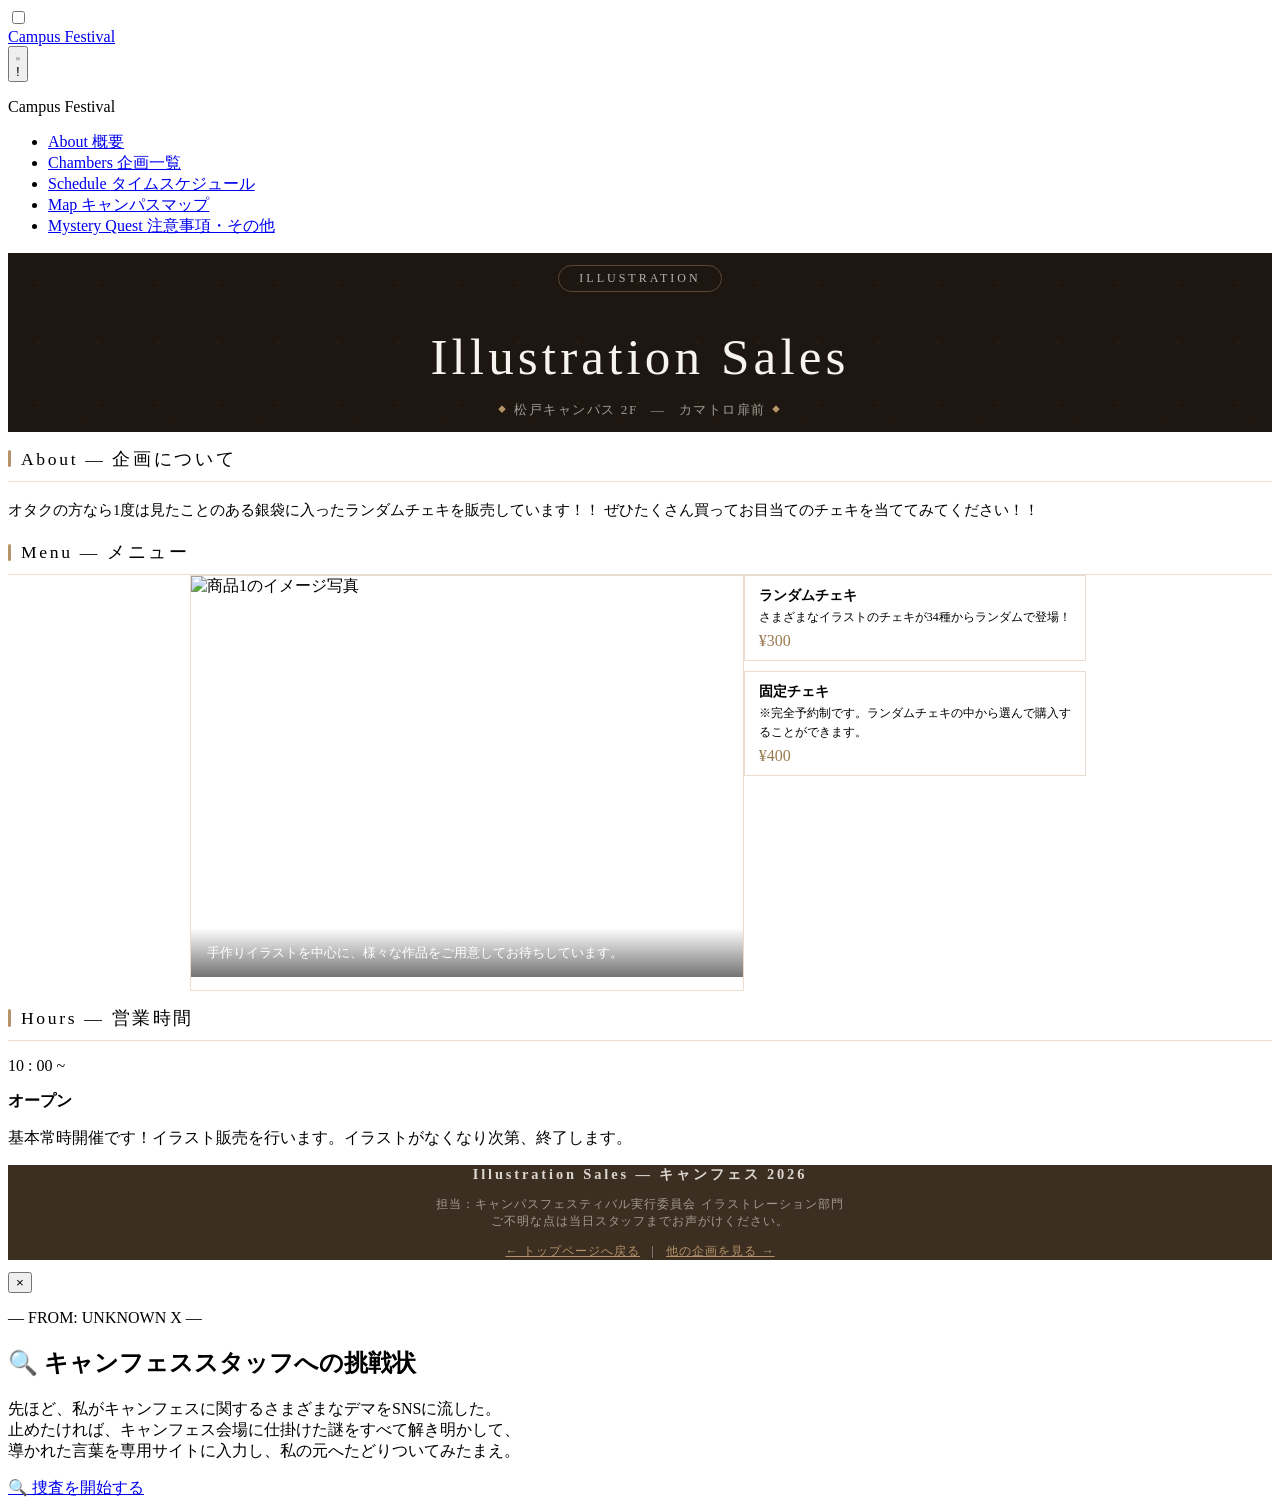
==== commit e588282c: "Update art-exhibit page copy (9/18 v1) Replace the about-text and hours description with the team's " ====
--- a/pages/art-exhibit/index.html
+++ b/pages/art-exhibit/index.html
@@ -203,8 +203,8 @@
 
         <!-- ✏️ ここに紹介文を書いてください（100〜200文字程度） -->
         <p class="about-text">
-          学生たちが本気で取り組んだ手作りイラスト販売企画です。
-          普段イラストを描かない人や、試行錯誤を重ねて作成したイラストをぜひご購入し、楽しんでいただけると嬉しいです。
+          オタクの方なら1度は見たことのある銀袋に入ったランダムチェキを販売しています！！
+          ぜひたくさん買ってお目当てのチェキを当ててみてください！！
         </p>
         <!-- ✏️ ここまでが紹介文です -->
 
@@ -313,7 +313,7 @@
               <!-- ✏️ イベント名 -->
               <strong>オープン</strong>
               <!-- ✏️ 説明文（不要なら削除） -->
-              <p>イラスト販売を行います。イラストがなくなり次第、終了します。</p>
+              <p>基本常時開催です！イラスト販売を行います。イラストがなくなり次第、終了します。</p>
             </div>
           </div>
         </div><!-- /.timeline -->
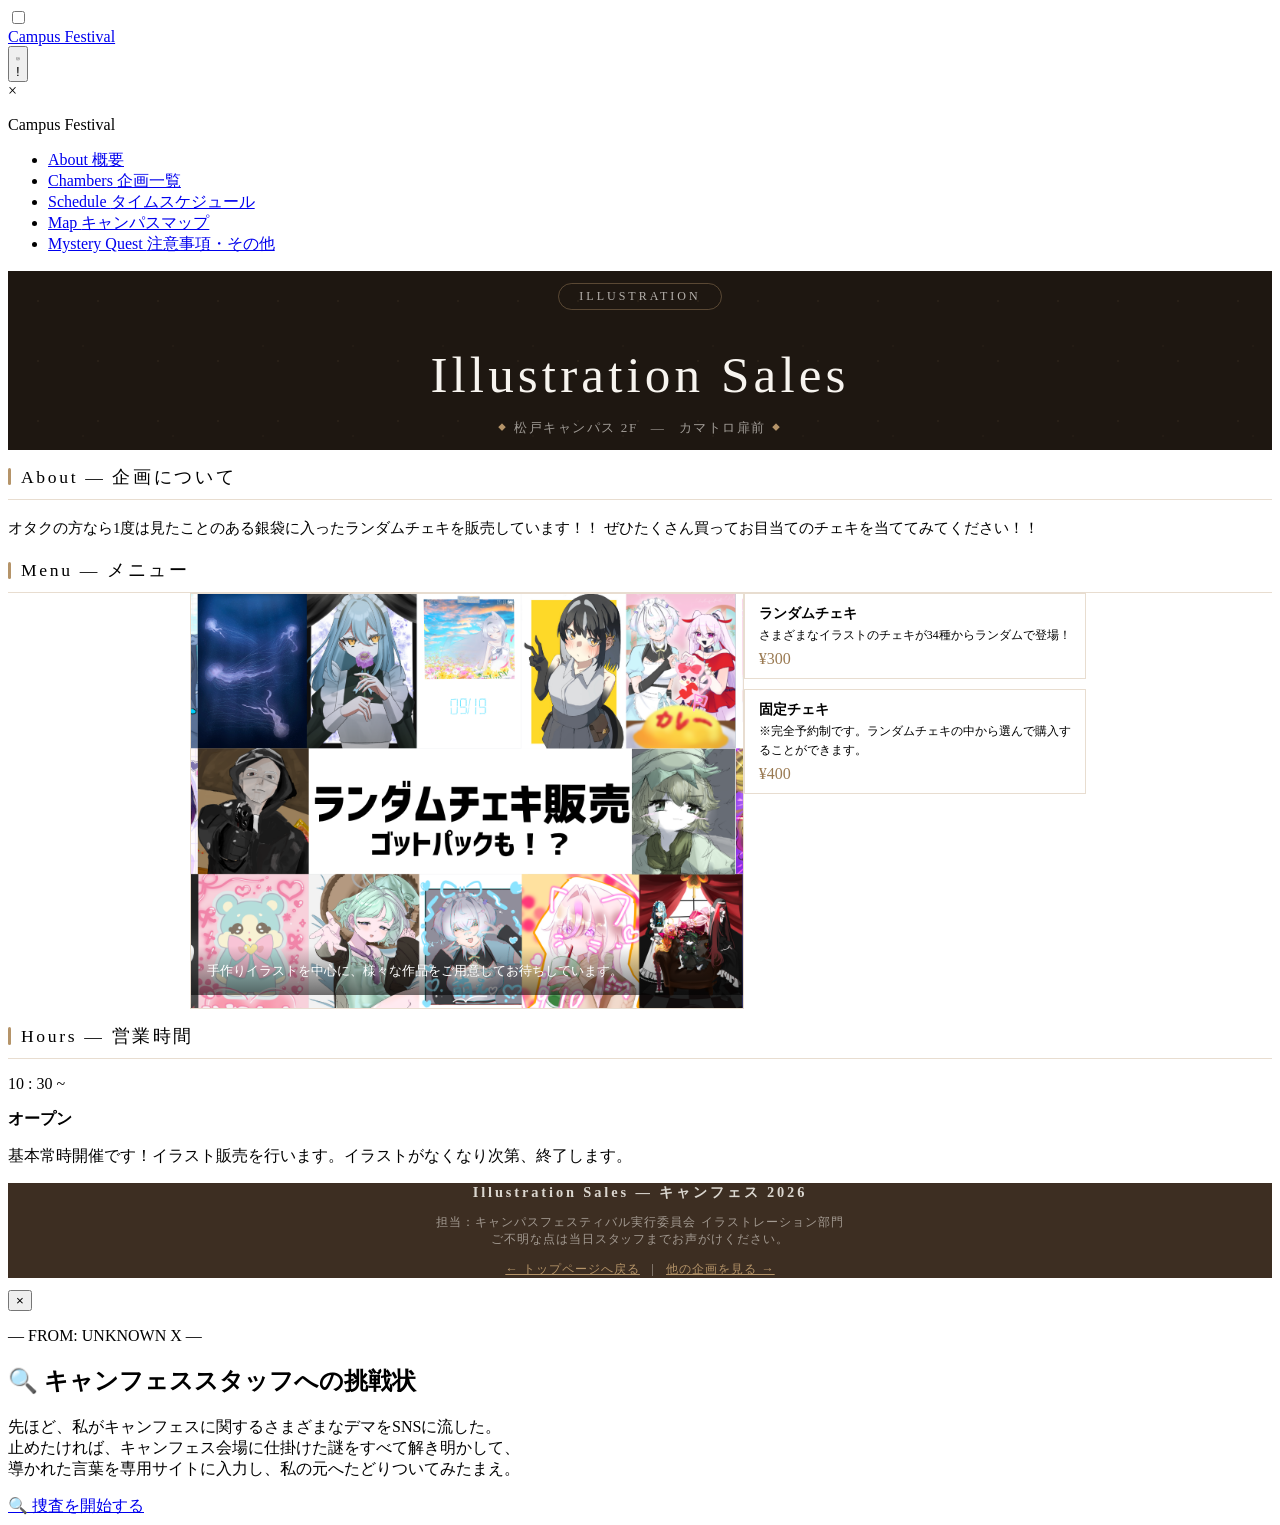
==== commit 568eaae0: "Add real photos to art-exhibit showcase and fix menu close button (9/18 v2) Add 1.png/2.png and wire" ====
--- a/pages/art-exhibit/index.html
+++ b/pages/art-exhibit/index.html
@@ -105,7 +105,7 @@
   <!-- メニューパネル（右側からスライドイン） -->
   <div class="nav-menu" role="dialog" aria-modal="true" aria-label="サイトメニュー">
     <!-- ✕ 閉じるボタン -->
-    <label for="nav-toggle" class="nav-menu__close" aria-label="メニューを閉じる"></label>
+    <label for="nav-toggle" class="nav-menu__close" aria-label="メニューを閉じる">×</label>
     <!-- メニュー内のサイト名 -->
     <p class="nav-menu__logo">Campus Festival</p>
     <nav aria-label="バーガーメニュー">
@@ -249,7 +249,7 @@
 
           <!-- 左：選ばれている作品を大きく表示するエリア -->
           <div class="illust-showcase__display">
-            <img id="illustShowcaseImg" src="" alt="商品1のイメージ写真">
+            <img id="illustShowcaseImg" src="1.png" alt="商品1のイメージ写真">
             <p class="illust-showcase__caption" id="illustShowcaseCaption">
               手作りイラストを中心に、様々な作品をご用意してお待ちしています。
             </p>
@@ -259,7 +259,7 @@
           <div class="illust-showcase__list">
             <!-- ============ 商品2 ============ -->
             <button type="button" class="illust-btn"
-                    data-img="comingsoon.jpeg"
+                    data-img="2.png"
                     data-alt="商品2のイメージ写真"
                     data-caption="さまざまなイラストのチェキが34種からランダムで登場！">
               <span class="illust-btn__name">ランダムチェキ</span>
@@ -270,7 +270,7 @@
 
             <!-- ============ 商品3 ============ -->
             <button type="button" class="illust-btn"
-                    data-img="comingsoon.jpeg"
+                    data-img="2.png"
                     data-alt="商品3のイメージ写真"
                     data-caption="ランダムチェキの中から選んで購入することができます。">
               <span class="illust-btn__name">固定チェキ</span>
@@ -308,7 +308,7 @@
 
           <div class="timeline__item timeline__item--highlight">
             <!-- ✏️ 時刻 -->
-            <p class="timeline__time">10 : 00 ~</p>
+            <p class="timeline__time">10 : 30 ~</p>
             <div class="timeline__body">
               <!-- ✏️ イベント名 -->
               <strong>オープン</strong>
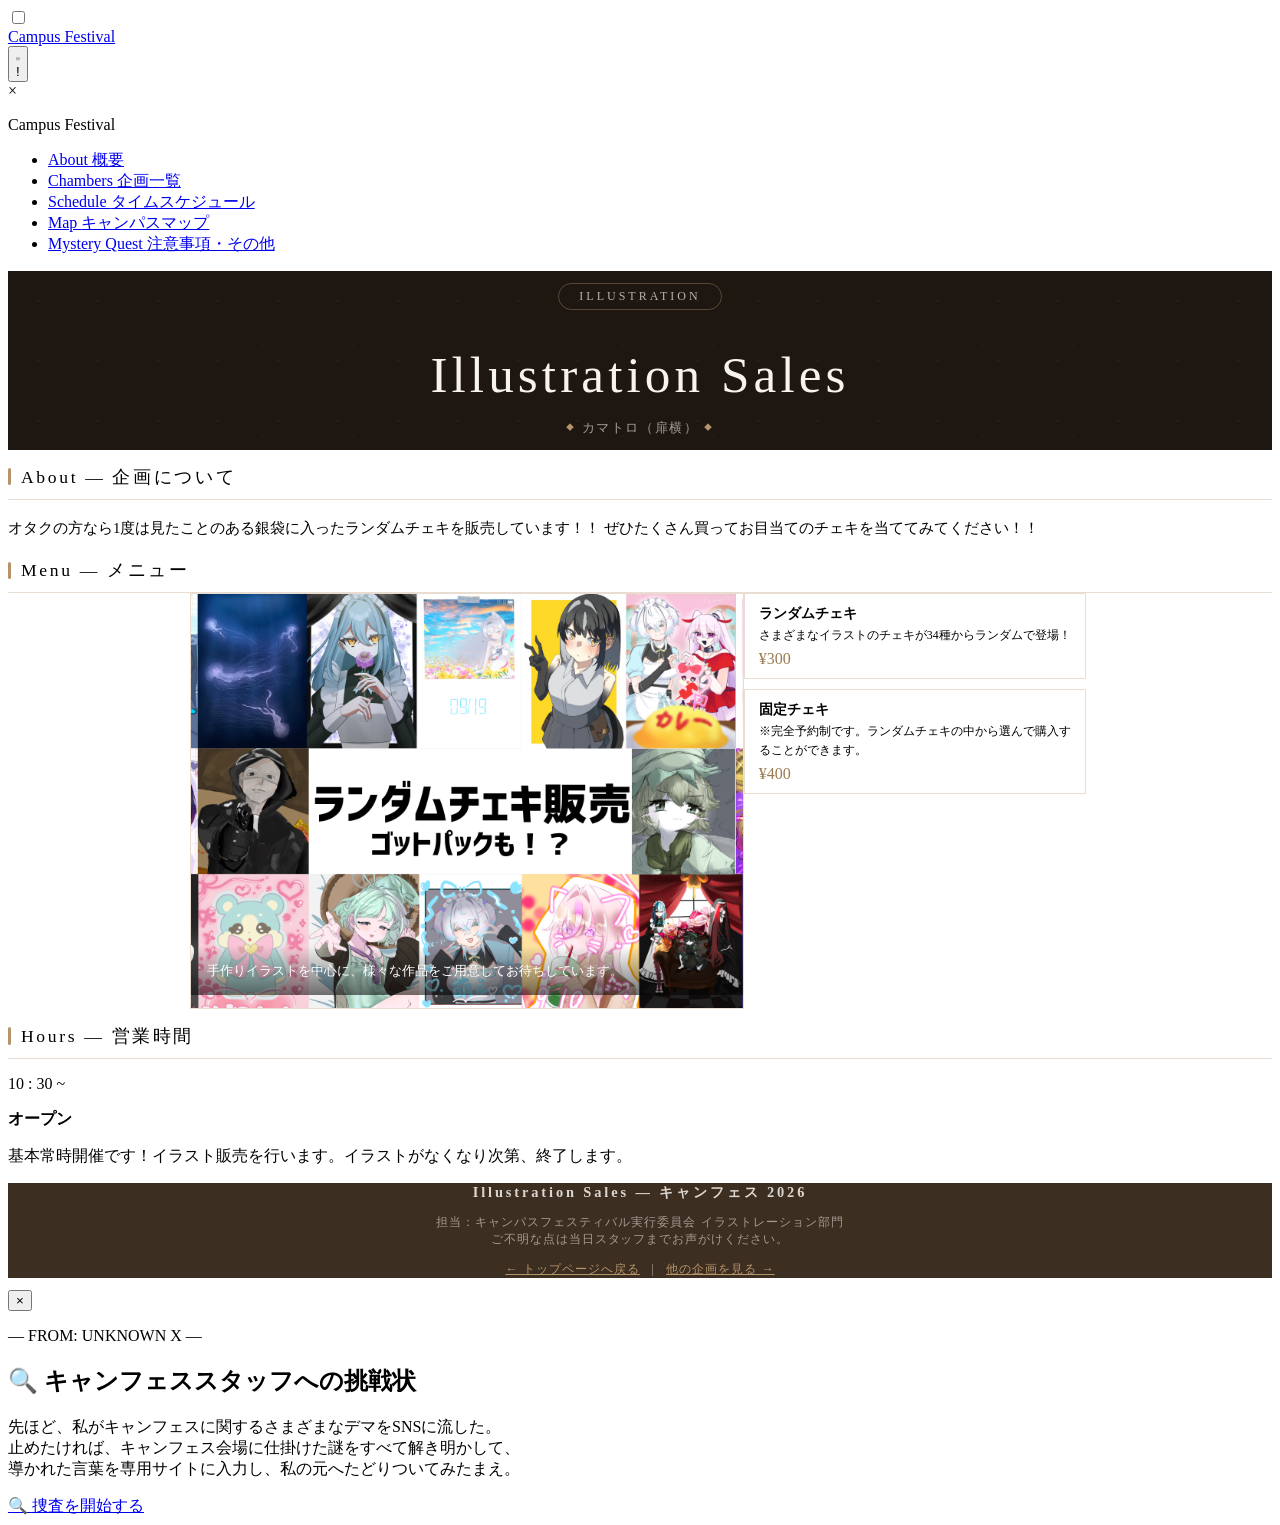
==== commit 3490d491: "開催場所を統一" ====
--- a/pages/art-exhibit/index.html
+++ b/pages/art-exhibit/index.html
@@ -179,7 +179,7 @@
     <h1 class="page-hero__title">Illustration Sales</h1>
 
     <!-- ✏️ 開催場所 -->
-    <p class="page-hero__place">松戸キャンパス 2F &ensp;—&ensp; カマトロ扉前</p>
+    <p class="page-hero__place">カマトロ（扉横）</p>
 
   </header>
 
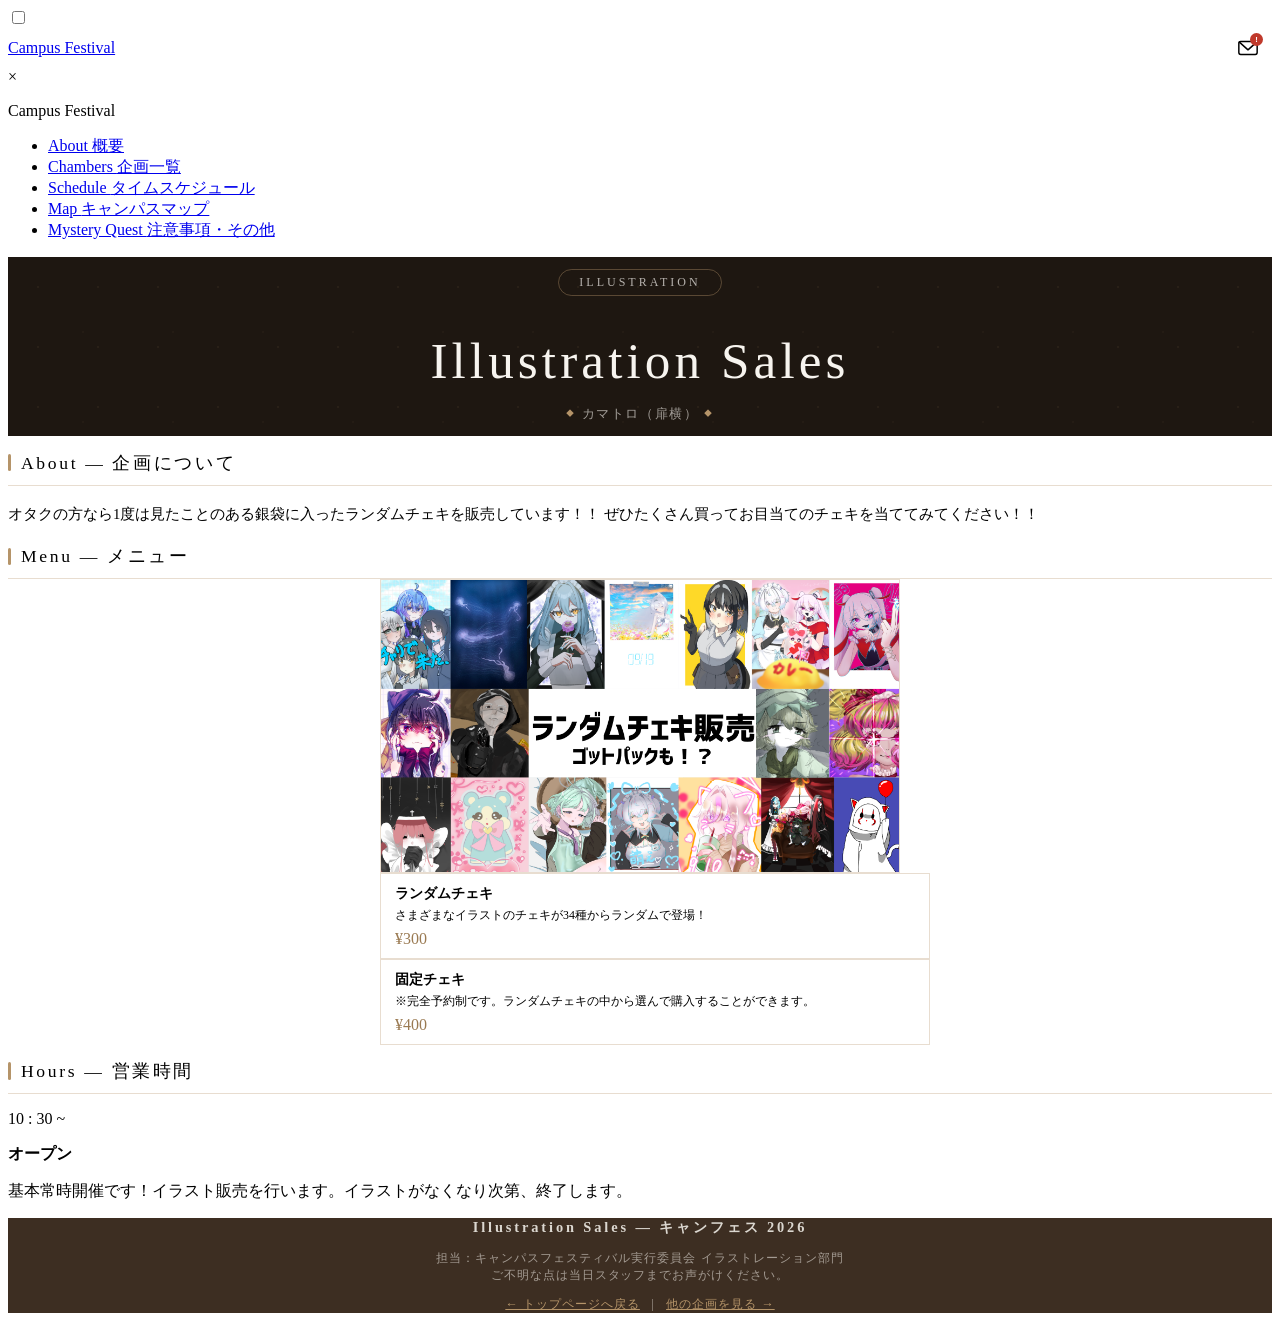
==== commit 76b4176c: "Art exhibit menu: stack image, then random/fixed cheki descriptions Replace the image-switcher showc" ====
--- a/pages/art-exhibit/index.html
+++ b/pages/art-exhibit/index.html
@@ -213,73 +213,42 @@
 
     <!-- ========================================================
          ② メニュー・イラストショーケース
-            （左：大きい画像 / 右：選べるボタン一覧）
+            （画像 → ランダムチェキの説明 → 固定チェキの説明、の順に縦並び）
          ========================================================
-    ✏️ 【編集ガイド】画像の入れ方
-       ① 画像ファイル（jpg / png / gif など）を用意して、
-          このHTMLファイルと同じ階層に置いてください。
-          （images フォルダを作ってその中に入れるのがおすすめです。
-            例：images/item1.jpg）
-       ② 右側の各ボタン（.illust-btn）の data-img="ここ" の部分を、
-          用意した画像のファイル名・パスに書き換えてください。
-          例）images フォルダに item1.jpg を入れた場合：
-              data-img="images/item1.jpg"
-       ③ data-alt="" の中は、画像が表示されないときに代わりに
-          読み上げ・表示される説明文です。画像の内容に合わせて変えてください。
-
-    ✏️ 【編集ガイド】ボタンの中身（商品名・説明・値段）
-       .illust-btn__name  → 商品名
-       .illust-btn__desc  → 説明文（不要なら削除OK）
-       .illust-btn__price → 値段（不要なら削除OK）
-
-    ✏️ 【編集ガイド】商品（ボタン）を増やしたいとき
-       .illust-btn のブロックをまるごとコピーして、
-       .illust-showcase__list の中に追加してください。
-       一番最初のボタンが、最初に表示される画像になります。
-
-       ボタンをクリック（タップ）すると、左側の大きい画像が
-       フワッと切り替わります。
+    ✏️ 【編集ガイド】画像の変更
+       画像を差し替えたいときは、.illust-showcase__display 内の
+       <img src="..."> のファイル名を書き換えてください。
+
+    ✏️ 【編集ガイド】説明文の変更
+       .illust-item__name  → 商品名
+       .illust-item__desc  → 説明文（不要なら削除OK）
+       .illust-item__price → 値段（不要なら削除OK）
     ======================================================== -->
     <section class="section menu-section" id="menu">
       <div class="container">
 
         <h2 class="page-section-title">Menu — メニュー</h2>
 
-        <div class="illust-showcase" id="illustShowcase">
-
-          <!-- 左：選ばれている作品を大きく表示するエリア -->
+        <div class="illust-showcase">
+
+          <!-- 作品一覧の画像（トリミングせず全体を表示） -->
           <div class="illust-showcase__display">
-            <img id="illustShowcaseImg" src="1.png" alt="商品1のイメージ写真">
-            <p class="illust-showcase__caption" id="illustShowcaseCaption">
-              手作りイラストを中心に、様々な作品をご用意してお待ちしています。
-            </p>
+            <img src="1.png" alt="イラスト作品一覧">
           </div>
 
-          <!-- 右：作品を選ぶボタン一覧（クリックで左の画像が切り替わります） -->
-          <div class="illust-showcase__list">
-            <!-- ============ 商品2 ============ -->
-            <button type="button" class="illust-btn"
-                    data-img="2.png"
-                    data-alt="商品2のイメージ写真"
-                    data-caption="さまざまなイラストのチェキが34種からランダムで登場！">
-              <span class="illust-btn__name">ランダムチェキ</span>
-              <span class="illust-btn__desc">さまざまなイラストのチェキが34種からランダムで登場！</span>
-              <span class="illust-btn__price">¥300</span>
-            </button>
-            <!-- ============ / 商品2 ============ -->
-
-            <!-- ============ 商品3 ============ -->
-            <button type="button" class="illust-btn"
-                    data-img="2.png"
-                    data-alt="商品3のイメージ写真"
-                    data-caption="ランダムチェキの中から選んで購入することができます。">
-              <span class="illust-btn__name">固定チェキ</span>
-              <span class="illust-btn__desc">※完全予約制です。ランダムチェキの中から選んで購入することができます。</span>
-              <span class="illust-btn__price">¥400</span>
-            </button>
-            <!-- ============ / 商品3 ============ -->
-
-          </div><!-- /.illust-showcase__list -->
+          <!-- ランダムチェキの説明 -->
+          <div class="illust-item">
+            <span class="illust-item__name">ランダムチェキ</span>
+            <span class="illust-item__desc">さまざまなイラストのチェキが34種からランダムで登場！</span>
+            <span class="illust-item__price">¥300</span>
+          </div>
+
+          <!-- 固定チェキの説明（画像なし） -->
+          <div class="illust-item">
+            <span class="illust-item__name">固定チェキ</span>
+            <span class="illust-item__desc">※完全予約制です。ランダムチェキの中から選んで購入することができます。</span>
+            <span class="illust-item__price">¥400</span>
+          </div>
 
         </div><!-- /.illust-showcase -->
 
@@ -348,40 +317,6 @@
   </footer>
 
   <!--
-  ✏️ イラストショーケースの動作用スクリプト
-     右側のボタン（.illust-btn）をクリックすると、左側の
-     大きい画像・キャプションが切り替わります。基本的に触らなくてOKです。
-  -->
-  <script>
-    (function () {
-      const display = document.getElementById('illustShowcaseImg');
-      const caption = document.getElementById('illustShowcaseCaption');
-      const buttons = document.querySelectorAll('.illust-btn');
-
-      buttons.forEach(function (btn) {
-        btn.addEventListener('click', function () {
-          const img = btn.getAttribute('data-img');
-          const alt = btn.getAttribute('data-alt') || '';
-          const cap = btn.getAttribute('data-caption') || '';
-
-          // ボタンの見た目（選択中の状態）を切り替え
-          buttons.forEach(function (b) { b.classList.remove('is-active'); });
-          btn.classList.add('is-active');
-
-          // 左側の画像・キャプションを切り替え（CSS側でフワッと表示されます）
-          if (img) {
-            display.src = img;
-            display.alt = alt;
-          }
-          if (caption) {
-            caption.textContent = cap;
-          }
-        });
-      });
-    })();
-  </script>
-
-  <!--
   メニュー自動クローズ JS の読み込み
   ✅ 【編集ガイド】
      このファイルは触らないでください。
--- a/css/letter-modal.css
+++ b/css/letter-modal.css
@@ -0,0 +1,378 @@
+/*
+============================================================
+  letter-modal.css — 謎解き封筒モーダル 専用スタイル
+============================================================
+  ヘッダー手紙アイコン（.header-letter-icon）と
+  封筒開閉モーダル（.letter-overlay）のスタイルです。
+
+  ✏️ 【カスタマイズガイド】
+     封筒・手紙の色は下記 "色変数コメント" を参考に
+     値を直接書き換えてください。
+============================================================
+*/
+
+/* ===================================================
+   手紙アイコン（ヘッダー右側）
+   .site-nav__inner 内でハンバーガーの直前に並びます。
+=================================================== */
+
+/* ナビ右端をflex化して間隔を揃える（既存 hamburger との並列） */
+.site-nav__inner {
+  /* 既存の内部要素（logo / letter-icon / hamburger）を横並びに */
+  display: flex;
+  align-items: center;
+  justify-content: space-between;
+  gap: 0; /* 個別 margin で制御 */
+}
+
+/* ロゴとアイコン群を右寄せするためのスペーサー */
+.site-nav__right {
+  display: flex;
+  align-items: center;
+  gap: 4px; /* アイコンとハンバーガーの間隔 */
+}
+
+/* ボタン本体 */
+.header-letter-icon {
+  position: relative;
+  display: flex;
+  align-items: center;
+  justify-content: center;
+  width: 40px;
+  height: 40px;
+  padding: 0;
+  background: transparent;
+  border: none;
+  border-radius: 6px;
+  cursor: pointer;
+  /* common.css の --color-text を継承 */
+  color: var(--color-text);
+  transition:
+    transform 0.3s cubic-bezier(0.34, 1.56, 0.64, 1),
+    color 0.2s ease;
+  flex-shrink: 0;
+}
+
+.header-letter-icon:hover {
+  transform: translateY(-3px) rotate(-5deg);
+  color: var(--color-accent);
+}
+
+.header-letter-icon__svg {
+  width: 22px;
+  height: 22px;
+  display: block;
+  pointer-events: none;
+}
+
+/* 赤い「!」バッジ */
+.header-letter-icon__badge {
+  position: absolute;
+  top: 5px;
+  right: 5px;
+  width: 13px;
+  height: 13px;
+  background-color: #c0392b;
+  color: #fff;
+  border-radius: 50%;
+  font-size: 0.48rem;
+  font-weight: 700;
+  line-height: 13px;
+  text-align: center;
+  pointer-events: none;
+  animation: letter-badge-pulse 2s ease-in-out infinite;
+}
+
+@keyframes letter-badge-pulse {
+  0%, 100% { opacity: 1;   transform: scale(1); }
+  50%       { opacity: 0.55; transform: scale(0.82); }
+}
+
+/* スマホ */
+@media (max-width: 480px) {
+  .header-letter-icon {
+    width: 36px;
+    height: 36px;
+  }
+  .header-letter-icon__svg {
+    width: 19px;
+    height: 19px;
+  }
+}
+
+/* ===================================================
+   封筒モーダル — オーバーレイ（背景暗転）
+=================================================== */
+.letter-overlay {
+  position: fixed;
+  inset: 0;
+  z-index: 2000;
+  /* 封筒の色に合わせたダーク暖色背景 */
+  background-color: rgba(28, 18, 10, 0.75);
+  backdrop-filter: blur(8px);
+  -webkit-backdrop-filter: blur(8px);
+  display: flex;
+  align-items: center;
+  justify-content: center;
+  padding: 24px 16px;
+  /* 初期：非表示 */
+  opacity: 0;
+  pointer-events: none;
+  transition: opacity 0.3s ease;
+}
+
+.letter-overlay.is-open {
+  opacity: 1;
+  pointer-events: auto;
+}
+
+/* ===================================================
+   封筒コンテナ（3D遠近法の親 / perspective 設定）
+=================================================== */
+.letter-envelope {
+  /* 3Dアニメーションのため perspective を設定 */
+  perspective: 800px;
+  perspective-origin: 50% 40%;
+  width: min(460px, 100%);
+  position: relative;
+}
+
+/* ===================================================
+   封筒ボディ（下半分 — 固定の長方形）
+=================================================== */
+.letter-envelope__body {
+  position: relative;
+  width: 100%;
+  /* ✏️ 封筒の地色（ベージュ） */
+  background: linear-gradient(160deg, #f0e6d2 0%, #e8d8be 100%);
+  border-radius: 4px 4px 10px 10px;
+  /* 手紙カードが競り出る分の高さを確保 */
+  min-height: 240px;
+  box-shadow:
+    0 24px 64px rgba(0, 0, 0, 0.4),
+    0 4px 16px rgba(0, 0, 0, 0.2);
+  /* overflow: visible で手紙カードが上に飛び出せるようにする */
+  overflow: visible;
+  display: flex;
+  flex-direction: column;
+  align-items: center;
+}
+
+/* 封筒の側面三角形（左右の折り目 / ::before と ::after） */
+.letter-envelope__body::before,
+.letter-envelope__body::after {
+  content: '';
+  position: absolute;
+  bottom: 0;
+  width: 0;
+  height: 0;
+  border-style: solid;
+  /* フタや手紙カードより奥に */
+  z-index: 1;
+}
+.letter-envelope__body::before {
+  left: 0;
+  border-width: 0 0 72px 112px;
+  border-color: transparent transparent #cdb898 transparent;
+}
+.letter-envelope__body::after {
+  right: 0;
+  border-width: 0 112px 72px 0;
+  border-color: transparent #cdb898 transparent transparent;
+}
+
+/* ===================================================
+   封筒フタ（上フラップ — 3D回転で開く）
+=================================================== */
+.letter-envelope__flap {
+  position: absolute;
+  top: 0;
+  left: 0;
+  width: 100%;
+  height: 50%;
+  /* 変形の基点：下辺（封筒との接続部） */
+  transform-origin: bottom center;
+  transform-style: preserve-3d;
+  /* フタは手紙カードより前面 */
+  z-index: 20;
+  /* 閉じた状態 */
+  transform: rotateX(0deg);
+  transition: transform 0.5s ease-out;
+  /* 180度回転して裏返った時に、裏面（三角形の裏側）が見えてしまうバグの修正 */
+  backface-visibility: hidden;
+  -webkit-backface-visibility: hidden;
+}
+
+/* フタの三角形（逆三角形のクリップ） */
+.letter-envelope__flap-inner {
+  width: 100%;
+  height: 100%;
+  /* ✏️ フタの色（やや濃いベージュ） */
+  background: linear-gradient(170deg, #b8986a 0%, #d4b880 55%, #c8a860 100%);
+  clip-path: polygon(0% 0%, 100% 0%, 50% 100%);
+  box-shadow: 0 6px 16px rgba(0, 0, 0, 0.15);
+  backface-visibility: hidden;
+  -webkit-backface-visibility: hidden;
+}
+
+/* フタが開いた状態（.is-open でJS付与） */
+.letter-overlay.is-open .letter-envelope__flap {
+  /* -180deg でフタが完全に裏返って開く */
+  transform: rotateX(-180deg);
+  transition-delay: 0.1s;
+}
+
+/* ===================================================
+   手紙カード（封筒から競り出す）
+=================================================== */
+.letter-card {
+  position: relative;
+  /* フタ（z-index:20）と封筒三角（z-index:1）の間に配置 */
+  z-index: 10;
+  width: calc(100% - 28px);
+  /* ✏️ 手紙の地色（クリーム白） */
+  background: #fdfaf5;
+  border-radius: 3px;
+  padding: 22px 20px 18px;
+  box-shadow:
+    0 -2px 8px rgba(0, 0, 0, 0.08),
+    0 4px 16px rgba(0, 0, 0, 0.12);
+  margin: 0 auto;
+  /* 初期：封筒内に隠れている */
+  transform: translateY(55%);
+  opacity: 0;
+  transition:
+    transform 0.5s cubic-bezier(0.16, 1, 0.3, 1),
+    opacity   0.4s ease;
+}
+
+/* 手紙が競り出た状態 */
+.letter-overlay.is-open .letter-card {
+  /* 封筒の上端からカード全体が見えるよう -65% 上へ */
+  transform: translateY(-65%);
+  opacity: 1;
+  /* フタが開いてから競り出す */
+  transition-delay: 0.48s;
+}
+
+/* 手紙内の装飾ライン */
+.letter-card::before {
+  content: '';
+  display: block;
+  width: 36px;
+  height: 2px;
+  /* ✏️ 装飾ラインの色 */
+  background: #a07040;
+  margin: 0 auto 12px;
+  border-radius: 999px;
+}
+
+/* 差出人ラベル */
+.letter-card__from {
+  font-size: 0.67rem;
+  letter-spacing: 0.2em;
+  color: #9a7050;
+  text-align: center;
+  margin-bottom: 10px;
+  font-family: 'Georgia', 'Times New Roman', serif;
+}
+
+/* 挑戦状タイトル */
+.letter-card__title {
+  font-size: 1.0rem;
+  font-weight: 700;
+  color: #2c1a08;
+  text-align: center;
+  line-height: 1.55;
+  margin-bottom: 10px;
+}
+
+/* 本文 */
+.letter-card__body {
+  font-size: 0.82rem;
+  color: #503820;
+  line-height: 1.85;
+  text-align: justify;
+  margin-bottom: 16px;
+}
+
+/* 捜査開始ボタン */
+.letter-card__btn {
+  display: block;
+  width: 100%;
+  /* z-index を明示して確実にクリック可能に */
+  position: relative;
+  z-index: 30;
+  background: linear-gradient(135deg, #2c1a08, #5a3010);
+  color: #f5ede0;
+  border: none;
+  border-radius: 6px;
+  padding: 13px;
+  font-size: 0.9rem;
+  font-weight: 700;
+  letter-spacing: 0.1em;
+  cursor: pointer;
+  text-align: center;
+  text-decoration: none;
+  transition: opacity 0.2s ease, transform 0.15s ease, box-shadow 0.2s ease;
+  box-shadow: 0 2px 8px rgba(0, 0, 0, 0.25);
+}
+
+.letter-card__btn:hover {
+  opacity: 0.9;
+  transform: translateY(-2px);
+  box-shadow: 0 6px 18px rgba(0, 0, 0, 0.3);
+  color: #f5ede0;
+  text-decoration: none;
+}
+
+.letter-card__btn:active {
+  transform: translateY(0);
+}
+
+/* 閉じるボタン（右上） */
+.letter-overlay__close {
+  position: absolute;
+  top: -16px;
+  right: -16px;
+  width: 38px;
+  height: 38px;
+  background: #2c1a08;
+  color: #f0e6d2;
+  border: 2px solid rgba(255,255,255,0.15);
+  border-radius: 50%;
+  font-size: 1.15rem;
+  line-height: 34px;
+  text-align: center;
+  cursor: pointer;
+  z-index: 30;
+  transition: background-color 0.2s ease, transform 0.15s ease;
+}
+
+.letter-overlay__close:hover {
+  background-color: #c0392b;
+  transform: scale(1.1);
+}
+
+/* ===================================================
+   スマホ対応
+=================================================== */
+@media (max-width: 480px) {
+  .letter-overlay.is-open .letter-card {
+    transform: translateY(-55%);
+  }
+
+  .letter-card {
+    padding: 18px 14px 16px;
+    width: calc(100% - 20px);
+  }
+
+  .letter-overlay__close {
+    top: -12px;
+    right: -12px;
+    width: 34px;
+    height: 34px;
+    font-size: 1rem;
+    line-height: 30px;
+  }
+}
--- a/pages/art-exhibit/style.css
+++ b/pages/art-exhibit/style.css
@@ -417,28 +417,23 @@
 }
 
 /* ============================================================
-   10. イラストショーケース（左：大きい画像 / 右：選択ボタン）
+   10. イラストショーケース（画像 → 商品説明を縦に並べる）
    ============================================================
    ✏️ 【カスタマイズガイド】
-      右側のボタン（.illust-btn）をクリックすると、左側の
-      大きい画像（.illust-showcase__display 内の img）が
-      切り替わります。
-      ・ボタンを増やしたい → index.html 側で .illust-btn を
-        コピーして追加してください（data-img属性に画像パスを指定）。
-      ・選ばれているボタンの色を変えたい → .illust-btn.is-active
-        の background-color / border-color を調整してください。
+      画像はトリミングされず全体が表示されます
+      （width:100%; height:auto; で自然な比率のまま表示）。
+      商品を増やしたい場合は .illust-item のブロックをコピーして
+      .illust-showcase の中に追加してください。
    ============================================================ */
 .illust-showcase {
-  display: grid;
-  grid-template-columns: minmax(0, 1.6fr) minmax(200px, 1fr);
+  display: flex;
+  flex-direction: column;
   gap: var(--space-sm);
-  max-width: 900px;
+  max-width: 520px;
   margin: 0 auto;
 }
 
 .illust-showcase__display {
-  position: relative;
-  aspect-ratio: 4 / 3;
   border-radius: var(--radius-md);
   overflow: hidden;
   border: 1px solid var(--page-accent-pale);
@@ -446,8 +441,7 @@
 }
 .illust-showcase__display img {
   width: 100%;
-  height: 100%;
-  object-fit: cover;
+  height: auto;
   display: block;
   animation: illustFadeIn 0.5s ease;
 }
@@ -462,28 +456,7 @@
   }
 }
 
-.illust-showcase__caption {
-  position: absolute;
-  left: 0;
-  right: 0;
-  bottom: 0;
-  padding: 14px 16px;
-  background: linear-gradient(to top, rgba(0, 0, 0, 0.55), rgba(0, 0, 0, 0));
-  color: #fff;
-  font-size: 0.82rem;
-  line-height: 1.6;
-}
-
-.illust-showcase__list {
-  align-self: stretch;
-  display: flex;
-  flex-direction: column;
-  gap: 10px;
-  overflow-y: auto;
-  padding-right: 4px;
-}
-
-.illust-btn {
+.illust-item {
   display: flex;
   flex-direction: column;
   align-items: flex-start;
@@ -495,53 +468,21 @@
   border: 1px solid var(--page-accent-pale);
   border-radius: var(--radius-sm);
   padding: 10px 14px;
-  cursor: pointer;
-  transition: box-shadow 0.2s ease, border-color 0.2s ease, background-color 0.2s ease, transform 0.2s ease;
-}
-.illust-btn:hover {
-  box-shadow: var(--shadow-sm);
-  transform: translateY(-1px);
-}
-.illust-btn.is-active {
-  border-color: var(--page-accent);
-  background-color: var(--page-accent-pale);
-}
-.illust-btn__name {
+}
+.illust-item__name {
   font-size: 0.88rem;
   font-weight: 600;
   color: var(--color-text);
 }
-.illust-btn__desc {
+.illust-item__desc {
   font-size: 0.74rem;
   color: var(--color-text-sub);
   line-height: 1.6;
 }
-.illust-btn__price {
+.illust-item__price {
   font-family: var(--font-display);
   font-size: 1rem;
   font-weight: 500;
   color: var(--page-accent-dark);
   margin-top: 2px;
 }
-
-/* スマホでは画像を上・ボタンを横スクロールの列にする */
-@media (max-width: 700px) {
-  .illust-showcase {
-    grid-template-columns: 1fr;
-  }
-  .illust-showcase__display {
-    aspect-ratio: 3 / 2;
-  }
-  .illust-showcase__list {
-    flex-direction: row;
-    align-self: auto;
-    overflow-x: auto;
-    overflow-y: visible;
-    padding-right: 0;
-    padding-bottom: 6px;
-    -webkit-overflow-scrolling: touch;
-  }
-  .illust-btn {
-    flex: 0 0 190px;
-  }
-}
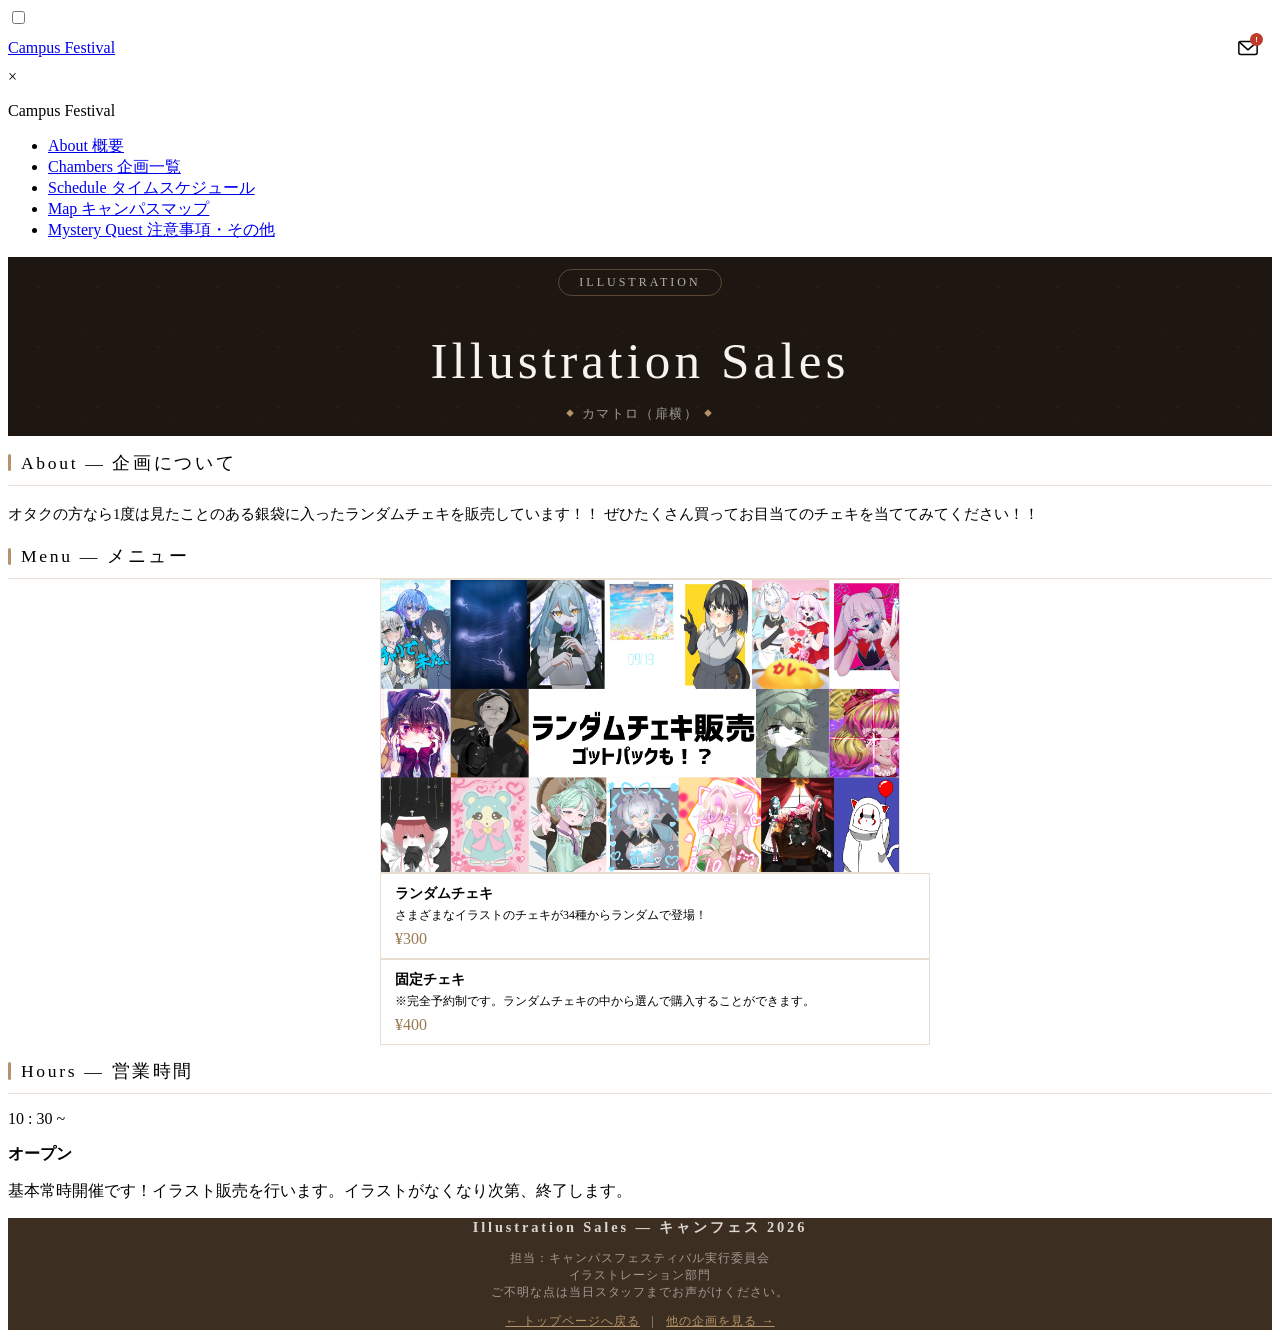
==== commit d08ee1ec: "ふったのかきかえ" ====
--- a/pages/art-exhibit/index.html
+++ b/pages/art-exhibit/index.html
@@ -304,7 +304,7 @@
 
     <!-- ✏️ 担当チーム情報（不要なら削除してください） -->
     <p style="margin-bottom: 10px;">
-      担当：キャンパスフェスティバル実行委員会 イラストレーション部門<br>
+      担当：キャンパスフェスティバル実行委員会<br>イラストレーション部門<br>
       ご不明な点は当日スタッフまでお声がけください。
     </p>
 
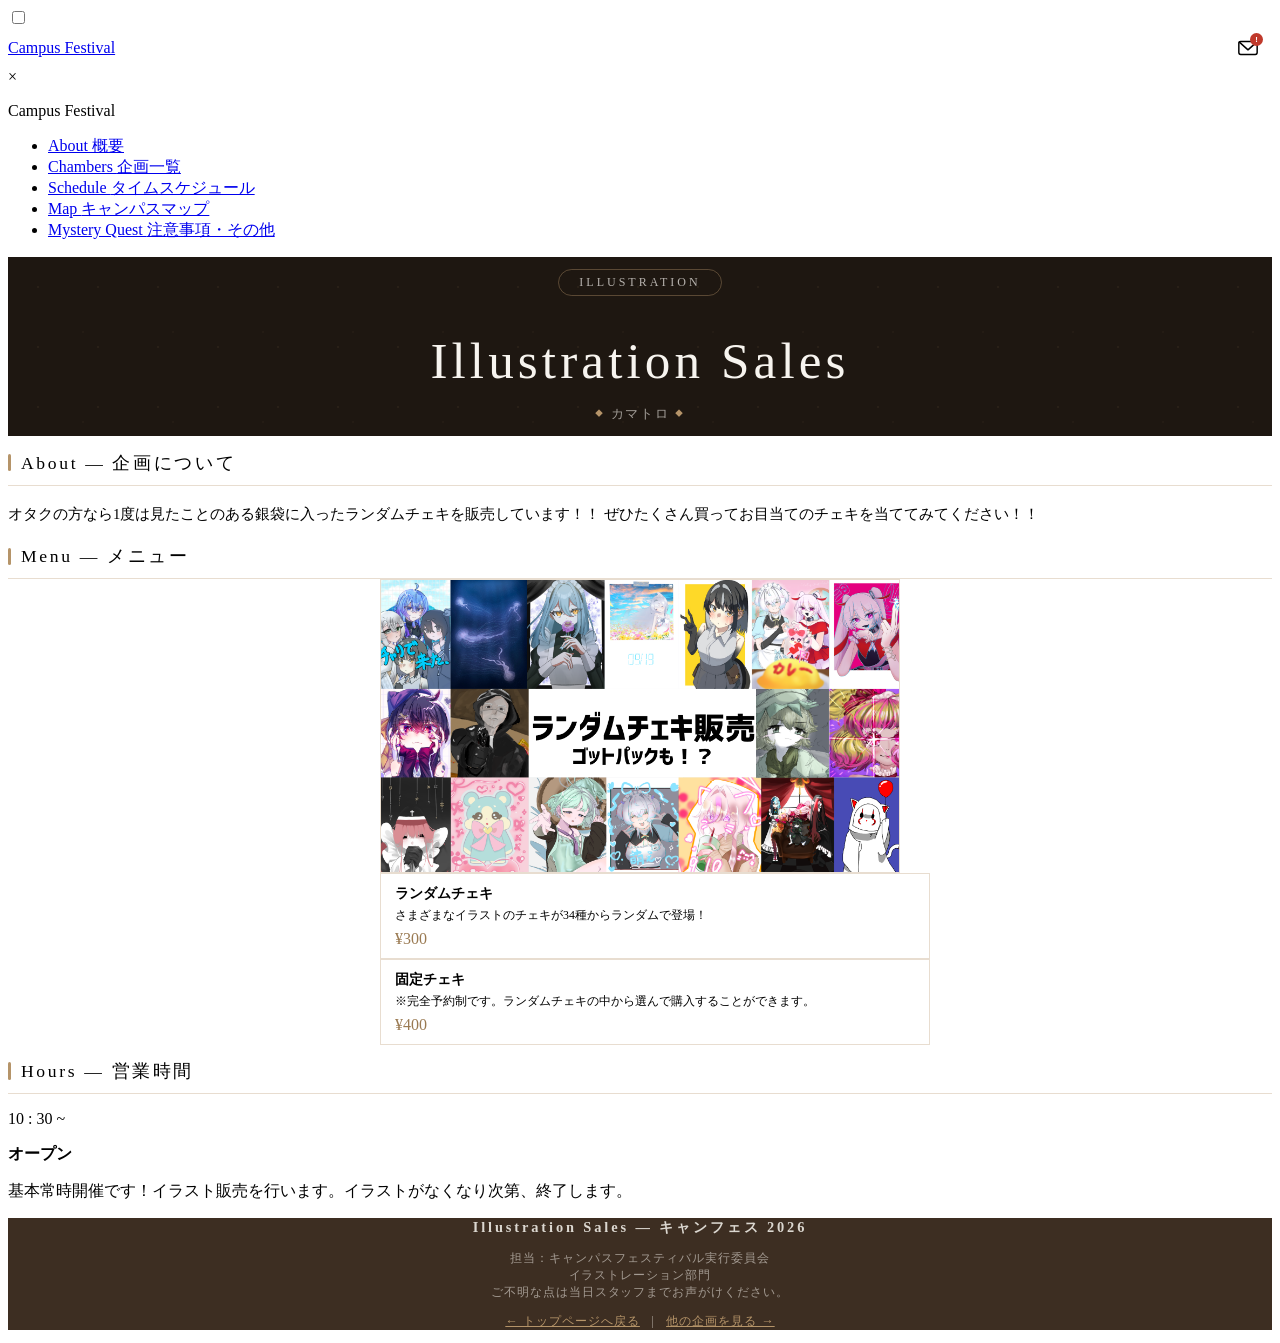
==== commit e4c1d534: "場所" ====
--- a/pages/art-exhibit/index.html
+++ b/pages/art-exhibit/index.html
@@ -179,7 +179,7 @@
     <h1 class="page-hero__title">Illustration Sales</h1>
 
     <!-- ✏️ 開催場所 -->
-    <p class="page-hero__place">カマトロ（扉横）</p>
+    <p class="page-hero__place">カマトロ</p>
 
   </header>
 
